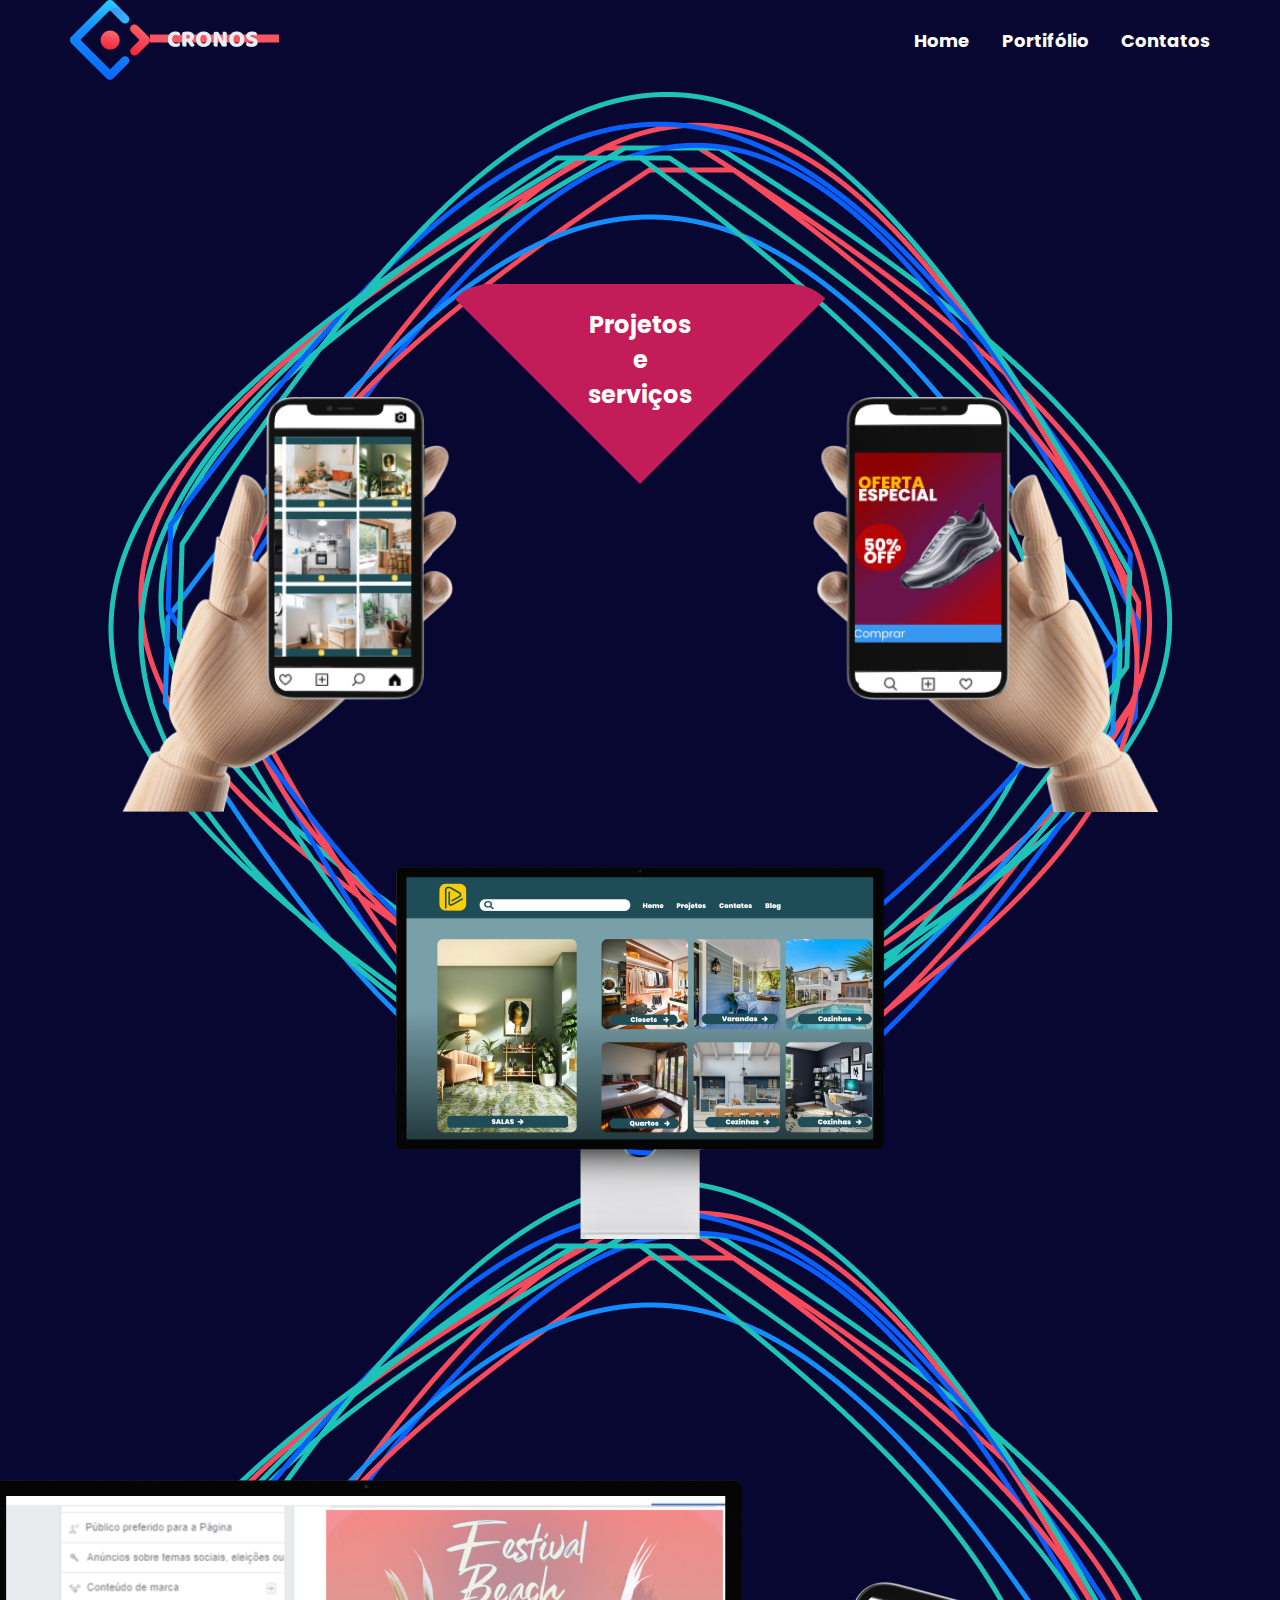
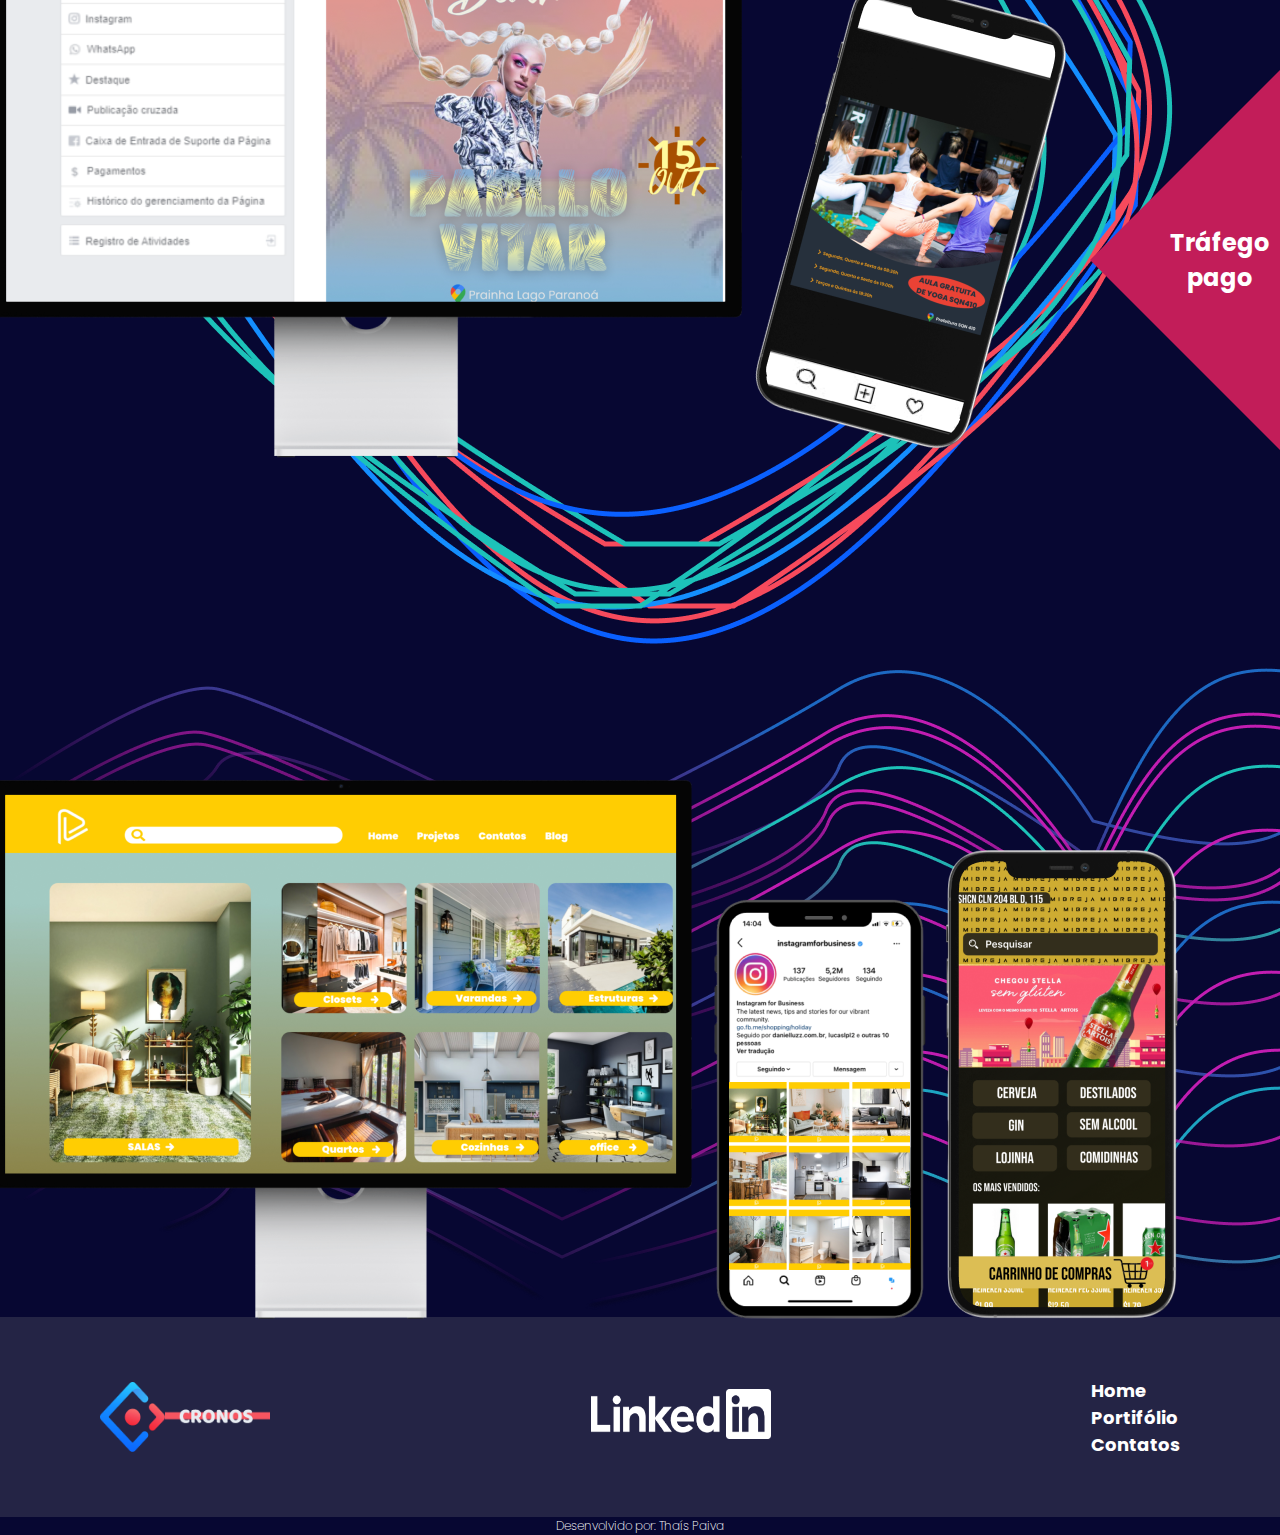
==== index02.html @ 06ae5a5e "novas pastas" ====
<!DOCTYPE html>
<html lang="pt-br">
<head>
    <link rel="preconnect" href="https://fonts.googleapis.com">
<link rel="preconnect" href="https://fonts.gstatic.com" crossorigin>
<link href="https://fonts.googleapis.com/css2?family=Poppins:wght@700&display=swap" rel="stylesheet">

<link
rel="stylesheet"
href="https://cdnjs.cloudflare.com/ajax/libs/animate.css/4.1.1/animate.min.css"
/>
    
    <meta charset="UTF-8">
    <meta http-equiv="X-UA-Compatible" content="IE=edge">
    <meta name="viewport" content="width=device-width, initial-scale=1.0">
    <title>Portifólio</title>
    <link rel="stylesheet" href="css/style02.css">

</head>
<body>

    <ul class="menu">
        <img class="logo" src="assets/logo.png" alt="">
        <nav>
        <li><a href="index.html">Home</a></li>
        <li><a href="index02.html">Portifólio</a></li>
        <li><a href="index03.html">Contatos</a></li>
        </nav>
 </ul>
    
    <section>

            <div class="posicao_triangulo animate__animated animate__backInDown">
            <div id="triangulo_para_baixo" ><h2>Projetos <br>
                e
                serviços</h2></div>
            </div>
            <div class="anuncios_celulares">
                <img class="cel" src="assets/insta.png" alt="">
                <img class="cel" src="assets/tenis.png" alt="">
            </div>

            <div class="site_azul">
                <img class="azul" src="assets/siteazul.png" alt="">
            </div>

            <div class="trafego_pago">
                <img class="azul" src="assets/pablo.png" alt="">
                <img class="tel" src="assets/yoga.png" alt="">
                <div id="triangulo_para_esquerda"> <h1>Tráfego
                    pago</h1> </div>
            </div>

            <div class="ultima">
                <img class="azul" src="assets/amarelo.png" alt="">
                <img class="tel" src="assets/instaamarelo.png" alt="">
                <img class="tel2" src="assets/mi.png" alt="">
            </div>

            <img class="circ" src="assets/circulo.png" alt="">
            <img class="circ2" src="assets/circulo.png" alt="">
            <img class="circ" src="assets/line.png" alt="">
    </section>   

    <footer>
        <div class="div_rodape">
        <img class="logo_rodape" src="assets/logo.png" alt="">
    
        <a href="https://www.linkedin.com/in/tha%C3%ADs-paiva-34653b239/"><img class="linkedin_2" src="assets/linkdin.png" alt=""></a>
    
        <ul class="menu_rodape" >
            <li><a class="a_rodape" href="index.html">Home</a></li>
            <li><a class="a_rodape" href="index02.html">Portifólio</a></li>
            <li><a class="a_rodape" href="index03.html">Contatos</a></li>
        </ul></div>
        
     <p class="h1_footer">Desenvolvido por: Thaís Paiva</p>
    </footer>
</body>


</html>
---- css/style02.css ----
*{
    padding: 0%;
    margin:0%;
    box-sizing: border-box;
    }
    
body{
     background-color: #070732;
}

section{
    max-width: 1280px;
    width: 100%;
    margin: auto;
    position: relative;
    display: flex;
    flex-direction: column;
    align-items: center;
}

.menu{
    max-width: 1300px;
    padding: 0 70px;
    display: flex;
    justify-content: space-between;
    margin: auto;
    list-style: none;
    font-family: "Poppins";
}

nav{
    display: flex;
    align-items: center;
    gap: 32px;
}


a{
    color: white;
    text-decoration: none;
    font-family: "Poppins";
    font-size: 18px;
    font-weight: 700;
    list-style: none;   
}

li{
    font-family: Poppins;
    list-style: none;
    font-size: 18px;
    color: #ffff;
}

#triangulo_para_baixo{
    width: 0; 
    height: 0; 
    border-left: 200px solid transparent;
    border-right: 200px solid transparent;
    border-top: 200px solid #C21D59;
    border-radius: 50px;
    display: flex;
    justify-content: center;
    align-items: center;
}

h2{
    margin-bottom: 250px;
    text-align: center;
    color: #ffff;
    font-size: 24px;
    font-family: "Poppins";
}

#triangulo_para_esquerda{
    width: 0;
    height: 0;
    border-top: 200px solid transparent;
    border-bottom: 200px solid transparent;
    border-right: 200px solid #C21D59;
    position: absolute;
    right: 0%;
    top: 180px;
    display: flex;
    align-items:center ;
}

h1{
    margin-left: 80px;
    text-align: center;
    color: #ffff;
    font-size: 24px;
    font-family: "Poppins";
}


.posicao_triangulo{
    position: absolute;
    top: 204px;
    transform: (-50% , -50%);
    
}

.anuncios_celulares{
    width: 1037px;
    height: 415px;
    position: absolute;
    top: 317px;
    display: flex;
    justify-content: space-between;
    transition: all 600ms;
}

.site_azul{
    position: absolute;
    top: 787px;
    width: 489px;
    height: 374px;
}

.trafego_pago{
    width: 1300px;
    position: absolute;
    top: 1400px;
}

.ultima{
    width: 1300px;
    position: absolute;
    top: 2300px;
}

.circulo{
    margin-top: 72px;
}

footer{
    background-color:#242445;
    ;
    width: 100%;
    height: 200px;
}

.div_rodape{
    max-width: 1300px;
    width: 100%;
    height: 200px;
    padding: 100px;
    margin: auto;
    display: flex;
    justify-content: space-between;
    align-items: center;
    margin: auto;
    list-style: none;
}

.logo_rodape{
    width: 170px;
    height: 70px;
}

.h1_footer {
    font-family: "Poppins";
    font-weight: 200;
    font-size: 12px;
    color: #ffff;
    display: flex;
    justify-content: center;
}

.menu_rodape{
    list-style: none;
}

.linkedin_2{
    width: 180px;
    height: 50px;
}

.anuncios_celulares:hover{
   width: 700px;
   height: 600px;
   left: 150px;
   transition: all 600ms;
}

@media(max-width:440px){
    section{
        max-width: 440px;
        width: 100%;
        margin: auto;
        position: relative;
        display: flex;
        flex-direction: column;
        align-items: center;
    }

    .logo{
        width: 130px;
        height: 40px;
    }
    
    .menu{
        max-width: 440px;
        padding: 0 16px;
        display: flex;
        justify-content: space-between;
        margin: auto;
        list-style: none;
        font-family: "Poppins";
    }
    
    nav{
        display: flex;
        align-items: center;
        gap: 32px;
    }
    
    
    a{
        color: white;
        text-decoration: none;
        font-family: "Poppins";
        font-size: 12px;
        font-weight: 700;
        list-style: none;   
    }
    
    li{
        font-family: Poppins;
        list-style: none;
        font-size: 12px;
        color: #ffff;
    }
    
    #triangulo_para_baixo{
        width: 0; 
        height: 0; 
        border-left: 80px solid transparent;
        border-right: 80px solid transparent;
        border-top: 80px solid #C21D59;
        border-radius: 30px;
        display: flex;
        justify-content: center;
        align-items: center;
    }
    
    h2{
        margin-bottom: 100px;
        text-align: center;
        color: #ffff;
        font-size: 12px;
        font-family: "Poppins";
    }
    
    #triangulo_para_esquerda{
        width: 0;
        height: 0;
        border-top: 80px solid transparent;
        border-bottom: 80px solid transparent;
        border-right: 80px solid #C21D59;
        position: absolute;
        right: 0%;
        top: 80px;
        display: flex;
        align-items:center ;
    }
    
    h1{
        margin-left: 30px;
        text-align: center;
        color: #ffff;
        font-size: 12px;
        font-family: "Poppins";
    }
    
    .posicao_triangulo{
        position: absolute;
        top: 70px;
        transform: (-50% , -50%);
        
    }
    
    .anuncios_celulares{
        width: 440px;
        height: 192px;
        position: absolute;
        top: 100px;
        display: flex;
        justify-content: space-around;
    }

   .cel {
        width: 142px;
        height: 192px;
    }
    
    .site_azul{
        position: absolute;
        display: flex;
        align-content: center;
        top: 300px;
        width: 339px;
        height: 258px;
    }
    
    .azul{
        width: 243px;
        height: 186px;
    }

    .trafego_pago{
        width: 440px;
        position: absolute;
        top: 600px;
        display: flex;
    }
    
    .ultima{
        width: 440px;
        position: absolute;
        top: 1000px;
    }
    
    .circulo{
        margin-top: 72px;
    }

    .circ{
        width: 381px;
        height: 350px;
    }

    .circ2{
        width: 381px;
        height: 350px;
        margin-top: 200px;
    }

    .tel{
        width: 82px;
        height: 142px;
    }
    .tel2{
        width: 82px;
        height: 160px;
    }
    
    .anuncios_celulares:hover{
       width: 700px;
       height: 600px;
       left: 150px;
    }

    footer{
        background-color:#242445;
        width: 390px;
        width: 100%;
        height: 80px;
    }
    
    .div_rodape{
        max-width: 390px;
        width: 100%;
        height: 80px;
        padding: 20px;
        margin: auto;
        display: flex;
        justify-content: space-between;
        align-items: center;
        margin: auto;
        list-style: none;
    }
    
    .logo_rodape{
        width: 93px;
        height: 40px;
    }
    
    .h1_footer {
        font-family: "Poppins";
        font-weight: 200;
        font-size: 12px;
        color: #ffff;
        display: flex;
        
    }
    
    .menu_rodape{
        list-style: none;
    }
    
    .linkedin_2{
        width: 50px;
        height: 10px;
    }
}
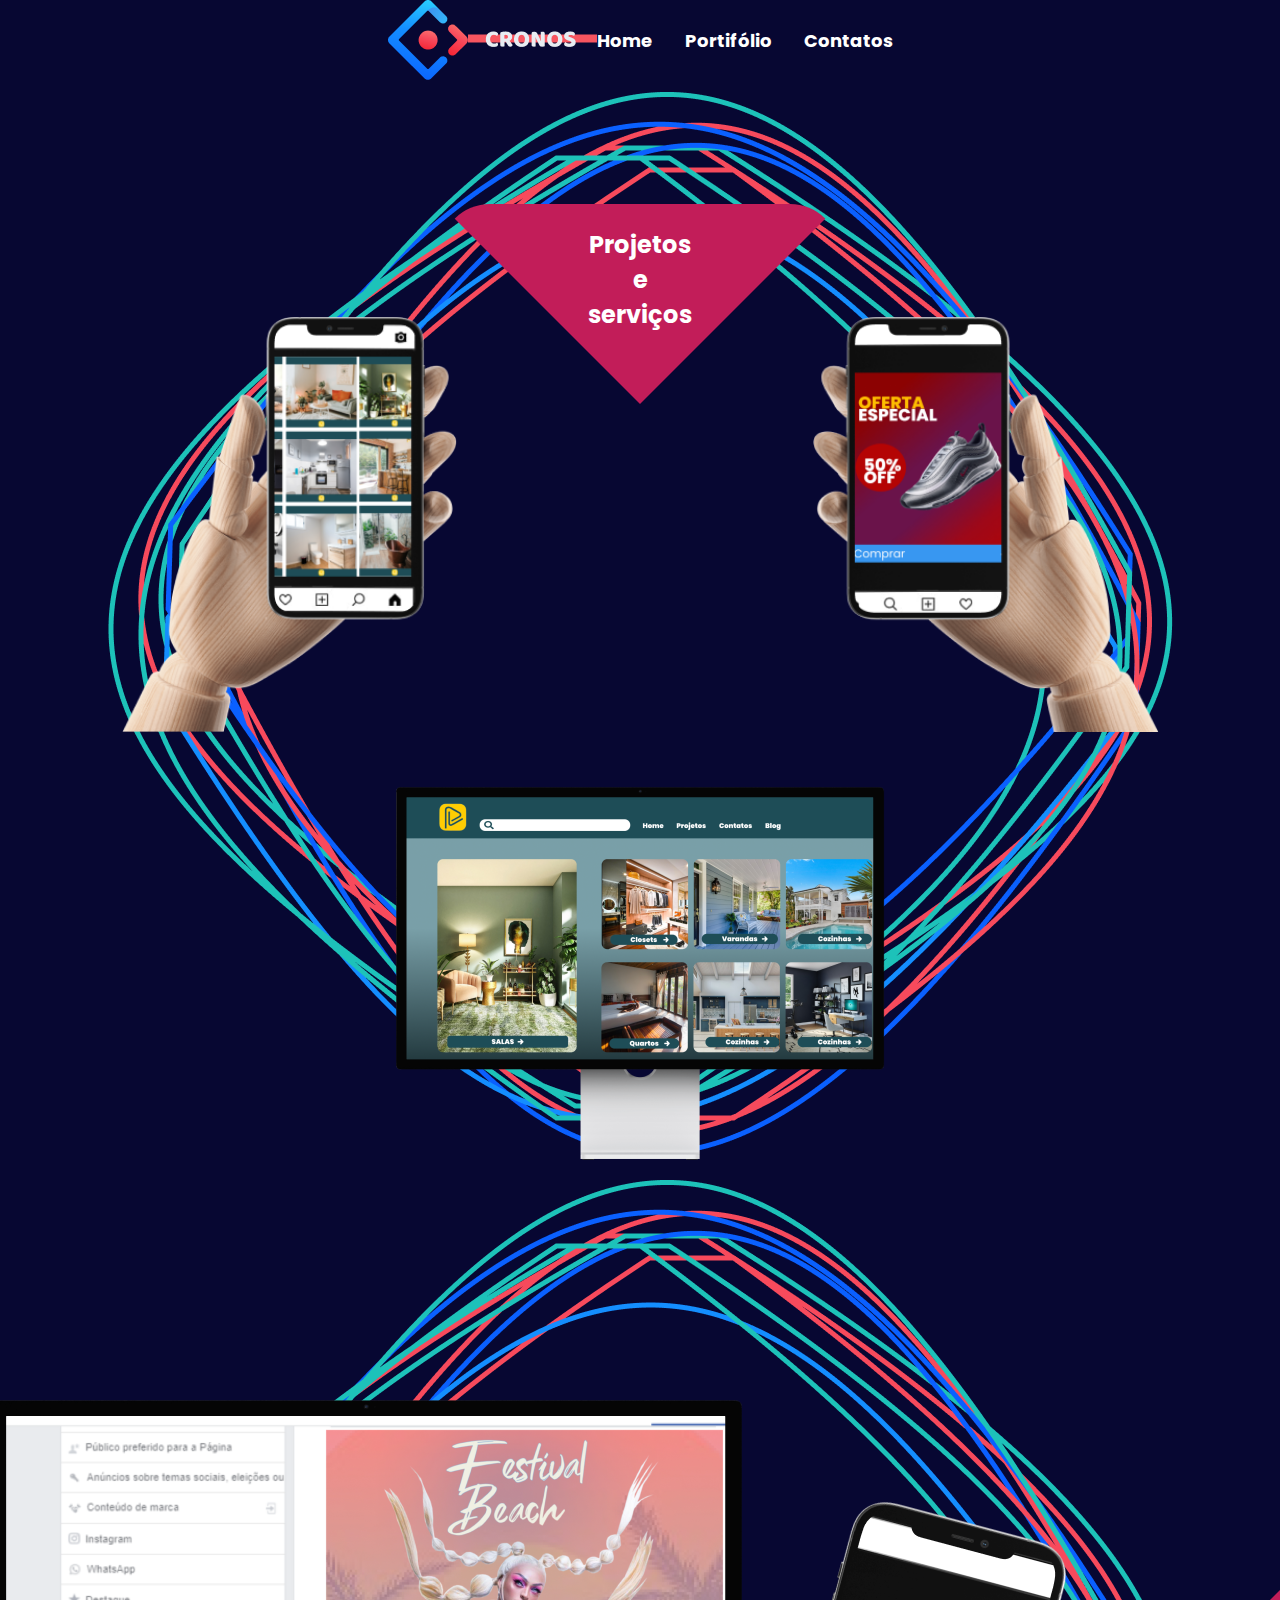
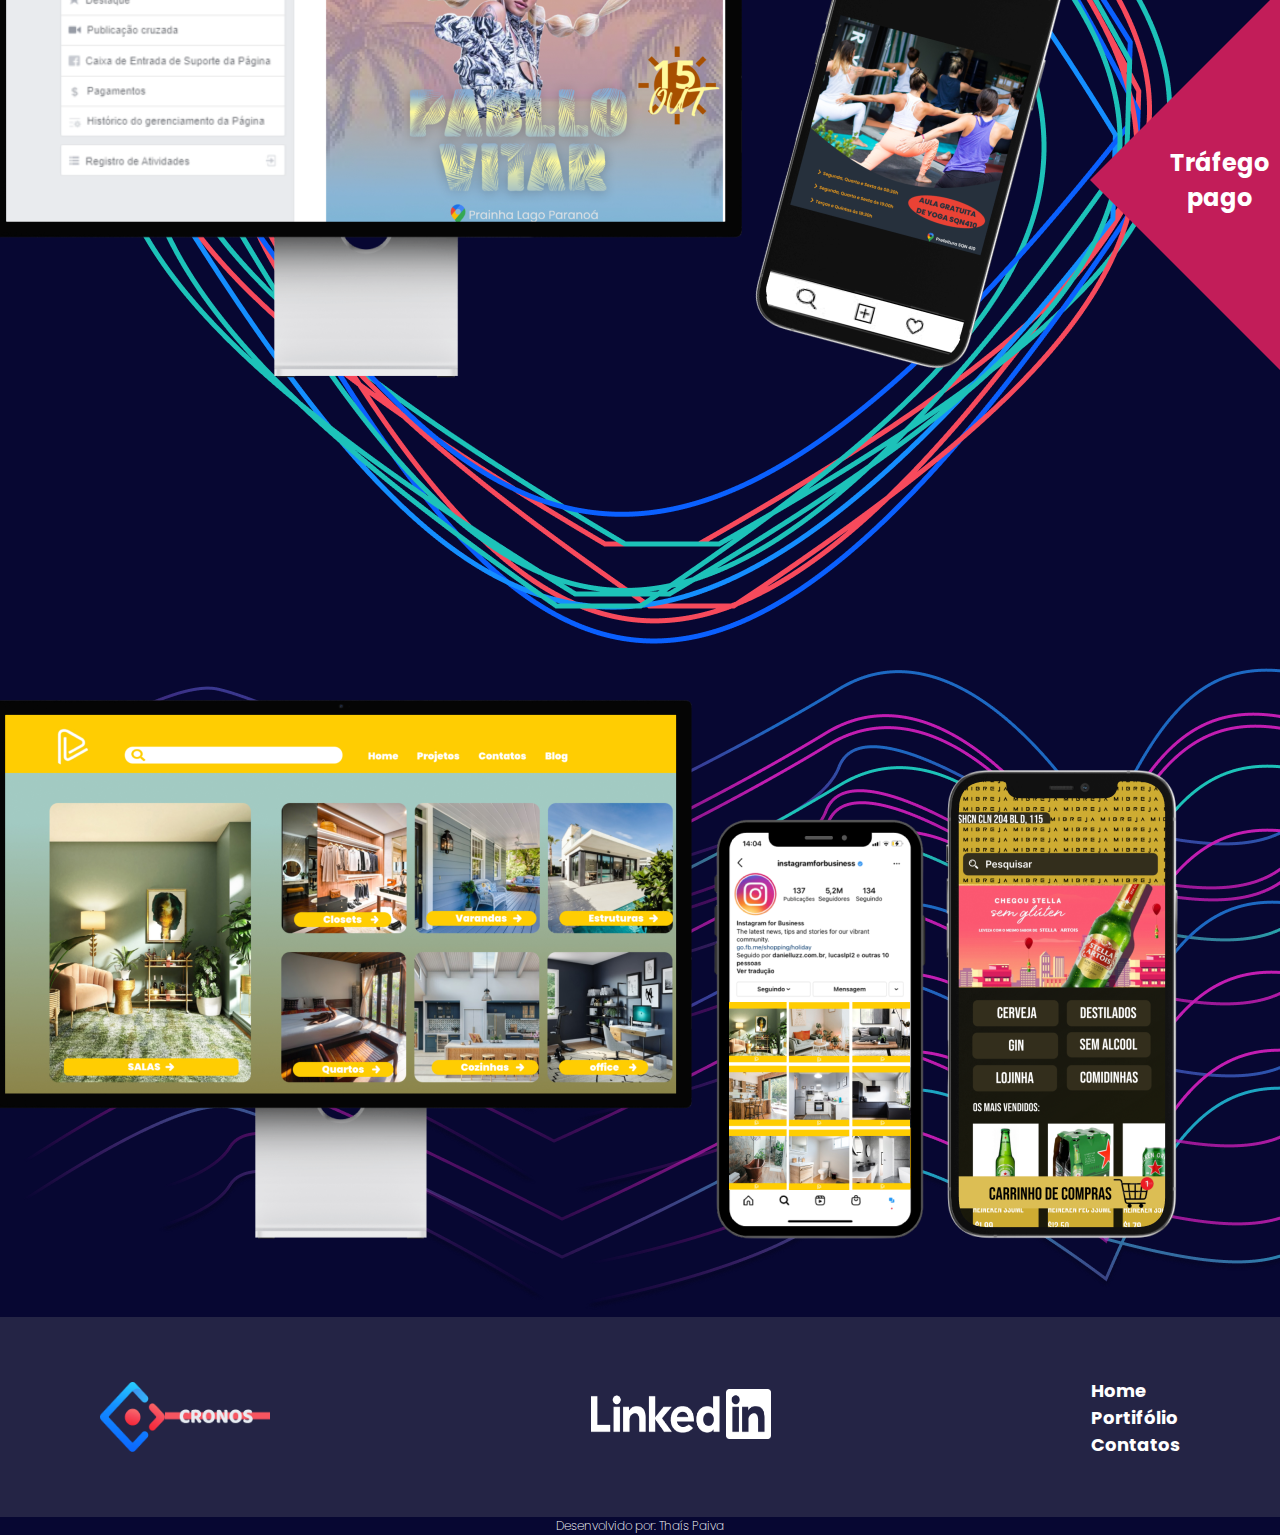
==== commit 096ec074: "Add files via upload" ====
--- a/index02.html
+++ b/index02.html
@@ -1,82 +1,86 @@
-<!DOCTYPE html>
-<html lang="pt-br">
-<head>
-    <link rel="preconnect" href="https://fonts.googleapis.com">
-<link rel="preconnect" href="https://fonts.gstatic.com" crossorigin>
-<link href="https://fonts.googleapis.com/css2?family=Poppins:wght@700&display=swap" rel="stylesheet">
-
-<link
-rel="stylesheet"
-href="https://cdnjs.cloudflare.com/ajax/libs/animate.css/4.1.1/animate.min.css"
-/>
-    
-    <meta charset="UTF-8">
-    <meta http-equiv="X-UA-Compatible" content="IE=edge">
-    <meta name="viewport" content="width=device-width, initial-scale=1.0">
-    <title>Portifólio</title>
-    <link rel="stylesheet" href="css/style02.css">
-
-</head>
-<body>
-
-    <ul class="menu">
-        <img class="logo" src="assets/logo.png" alt="">
-        <nav>
-        <li><a href="index.html">Home</a></li>
-        <li><a href="index02.html">Portifólio</a></li>
-        <li><a href="index03.html">Contatos</a></li>
-        </nav>
- </ul>
-    
-    <section>
-
-            <div class="posicao_triangulo animate__animated animate__backInDown">
-            <div id="triangulo_para_baixo" ><h2>Projetos <br>
-                e
-                serviços</h2></div>
-            </div>
-            <div class="anuncios_celulares">
-                <img class="cel" src="assets/insta.png" alt="">
-                <img class="cel" src="assets/tenis.png" alt="">
-            </div>
-
-            <div class="site_azul">
-                <img class="azul" src="assets/siteazul.png" alt="">
-            </div>
-
-            <div class="trafego_pago">
-                <img class="azul" src="assets/pablo.png" alt="">
-                <img class="tel" src="assets/yoga.png" alt="">
-                <div id="triangulo_para_esquerda"> <h1>Tráfego
-                    pago</h1> </div>
-            </div>
-
-            <div class="ultima">
-                <img class="azul" src="assets/amarelo.png" alt="">
-                <img class="tel" src="assets/instaamarelo.png" alt="">
-                <img class="tel2" src="assets/mi.png" alt="">
-            </div>
-
-            <img class="circ" src="assets/circulo.png" alt="">
-            <img class="circ2" src="assets/circulo.png" alt="">
-            <img class="circ" src="assets/line.png" alt="">
-    </section>   
-
-    <footer>
-        <div class="div_rodape">
-        <img class="logo_rodape" src="assets/logo.png" alt="">
-    
-        <a href="https://www.linkedin.com/in/tha%C3%ADs-paiva-34653b239/"><img class="linkedin_2" src="assets/linkdin.png" alt=""></a>
-    
-        <ul class="menu_rodape" >
-            <li><a class="a_rodape" href="index.html">Home</a></li>
-            <li><a class="a_rodape" href="index02.html">Portifólio</a></li>
-            <li><a class="a_rodape" href="index03.html">Contatos</a></li>
-        </ul></div>
-        
-     <p class="h1_footer">Desenvolvido por: Thaís Paiva</p>
-    </footer>
-</body>
-
-
+<!DOCTYPE html>
+<html lang="pt-br">
+<head>
+    <link rel="preconnect" href="https://fonts.googleapis.com">
+<link rel="preconnect" href="https://fonts.gstatic.com" crossorigin>
+<link href="https://fonts.googleapis.com/css2?family=Poppins:wght@700&display=swap" rel="stylesheet">
+
+<link rel="preconnect" href="https://fonts.googleapis.com">
+<link rel="preconnect" href="https://fonts.gstatic.com" crossorigin>
+<link href="https://fonts.googleapis.com/css2?family=Poppins:wght@200&display=swap" rel="stylesheet">
+
+<link
+rel="stylesheet"
+href="https://cdnjs.cloudflare.com/ajax/libs/animate.css/4.1.1/animate.min.css"
+/>
+    
+    <meta charset="UTF-8">
+    <meta http-equiv="X-UA-Compatible" content="IE=edge">
+    <meta name="viewport" content="width=device-width, initial-scale=1.0">
+    <title>Portifólio</title>
+    <link rel="stylesheet" href="css/style02.css">
+
+</head>
+<body>
+    
+    <section>
+
+        <ul class="menu">
+            <img class="logo" src="assets/logo.png" alt="">
+            <nav>
+            <li><a href="index.html">Home</a></li>
+            <li><a href="index02.html">Portifólio</a></li>
+            <li><a href="index03.html">Contatos</a></li>
+            </nav>
+     </ul>
+
+            <div class="posicao_triangulo animate__animated animate__backInDown">
+            <div id="triangulo_para_baixo" ><h2>Projetos <br>
+                e
+                serviços</h2></div>
+            </div>
+            <div class="anuncios_celulares">
+                <img class="cel" src="assets/insta.png" alt="">
+                <img class="cel" src="assets/tenis.png" alt="">
+            </div>
+
+            <div class="site_azul">
+                <img class="azul" src="assets/siteazul.png" alt="">
+            </div>
+
+            <div class="trafego_pago">
+                <img class="azul" src="assets/pablo.png" alt="">
+                <img class="cel" src="assets/yoga.png" alt="">
+                <div id="triangulo_para_esquerda"> <h1>Tráfego
+                    pago</h1> </div>
+            </div>
+
+            <div class="ultima">
+                <img class="azul" src="assets/amarelo.png" alt="">
+                <img class="tel" src="assets/instaamarelo.png" alt="">
+                <img class="tel2" src="assets/mi.png" alt="">
+            </div>
+
+            <img class="circ" src="assets/circulo.png" alt="">
+            <img class="circ2" src="assets/circulo.png" alt="">
+            <img class="circL" src="assets/line.png" alt="">
+    </section>   
+
+    <footer>
+        <div class="div_rodape">
+        <img class="logo_rodape" src="assets/logo.png" alt="">
+    
+        <a href="https://www.linkedin.com/in/tha%C3%ADs-paiva-34653b239/"><img class="linkedin_2" src="assets/linkdin.png" alt=""></a>
+    
+        <ul class="menu_rodape" >
+            <li><a class="a_rodape" href="index.html">Home</a></li>
+            <li><a class="a_rodape" href="index02.html">Portifólio</a></li>
+            <li><a class="a_rodape" href="index03.html">Contatos</a></li>
+        </ul></div>
+        
+     <p class="h1_footer">Desenvolvido por: Thaís Paiva</p>
+    </footer>
+</body>
+
+
 </html>--- a/css/style02.css
+++ b/css/style02.css
@@ -1,396 +1,403 @@
-*{
-    padding: 0%;
-    margin:0%;
-    box-sizing: border-box;
-    }
-    
-body{
-     background-color: #070732;
-}
-
-section{
-    max-width: 1280px;
-    width: 100%;
-    margin: auto;
-    position: relative;
-    display: flex;
-    flex-direction: column;
-    align-items: center;
-}
-
-.menu{
-    max-width: 1300px;
-    padding: 0 70px;
-    display: flex;
-    justify-content: space-between;
-    margin: auto;
-    list-style: none;
-    font-family: "Poppins";
-}
-
-nav{
-    display: flex;
-    align-items: center;
-    gap: 32px;
-}
-
-
-a{
-    color: white;
-    text-decoration: none;
-    font-family: "Poppins";
-    font-size: 18px;
-    font-weight: 700;
-    list-style: none;   
-}
-
-li{
-    font-family: Poppins;
-    list-style: none;
-    font-size: 18px;
-    color: #ffff;
-}
-
-#triangulo_para_baixo{
-    width: 0; 
-    height: 0; 
-    border-left: 200px solid transparent;
-    border-right: 200px solid transparent;
-    border-top: 200px solid #C21D59;
-    border-radius: 50px;
-    display: flex;
-    justify-content: center;
-    align-items: center;
-}
-
-h2{
-    margin-bottom: 250px;
-    text-align: center;
-    color: #ffff;
-    font-size: 24px;
-    font-family: "Poppins";
-}
-
-#triangulo_para_esquerda{
-    width: 0;
-    height: 0;
-    border-top: 200px solid transparent;
-    border-bottom: 200px solid transparent;
-    border-right: 200px solid #C21D59;
-    position: absolute;
-    right: 0%;
-    top: 180px;
-    display: flex;
-    align-items:center ;
-}
-
-h1{
-    margin-left: 80px;
-    text-align: center;
-    color: #ffff;
-    font-size: 24px;
-    font-family: "Poppins";
-}
-
-
-.posicao_triangulo{
-    position: absolute;
-    top: 204px;
-    transform: (-50% , -50%);
-    
-}
-
-.anuncios_celulares{
-    width: 1037px;
-    height: 415px;
-    position: absolute;
-    top: 317px;
-    display: flex;
-    justify-content: space-between;
-    transition: all 600ms;
-}
-
-.site_azul{
-    position: absolute;
-    top: 787px;
-    width: 489px;
-    height: 374px;
-}
-
-.trafego_pago{
-    width: 1300px;
-    position: absolute;
-    top: 1400px;
-}
-
-.ultima{
-    width: 1300px;
-    position: absolute;
-    top: 2300px;
-}
-
-.circulo{
-    margin-top: 72px;
-}
-
-footer{
-    background-color:#242445;
-    ;
-    width: 100%;
-    height: 200px;
-}
-
-.div_rodape{
-    max-width: 1300px;
-    width: 100%;
-    height: 200px;
-    padding: 100px;
-    margin: auto;
-    display: flex;
-    justify-content: space-between;
-    align-items: center;
-    margin: auto;
-    list-style: none;
-}
-
-.logo_rodape{
-    width: 170px;
-    height: 70px;
-}
-
-.h1_footer {
-    font-family: "Poppins";
-    font-weight: 200;
-    font-size: 12px;
-    color: #ffff;
-    display: flex;
-    justify-content: center;
-}
-
-.menu_rodape{
-    list-style: none;
-}
-
-.linkedin_2{
-    width: 180px;
-    height: 50px;
-}
-
-.anuncios_celulares:hover{
-   width: 700px;
-   height: 600px;
-   left: 150px;
-   transition: all 600ms;
-}
-
-@media(max-width:440px){
-    section{
-        max-width: 440px;
-        width: 100%;
-        margin: auto;
-        position: relative;
-        display: flex;
-        flex-direction: column;
-        align-items: center;
-    }
-
-    .logo{
-        width: 130px;
-        height: 40px;
-    }
-    
-    .menu{
-        max-width: 440px;
-        padding: 0 16px;
-        display: flex;
-        justify-content: space-between;
-        margin: auto;
-        list-style: none;
-        font-family: "Poppins";
-    }
-    
-    nav{
-        display: flex;
-        align-items: center;
-        gap: 32px;
-    }
-    
-    
-    a{
-        color: white;
-        text-decoration: none;
-        font-family: "Poppins";
-        font-size: 12px;
-        font-weight: 700;
-        list-style: none;   
-    }
-    
-    li{
-        font-family: Poppins;
-        list-style: none;
-        font-size: 12px;
-        color: #ffff;
-    }
-    
-    #triangulo_para_baixo{
-        width: 0; 
-        height: 0; 
-        border-left: 80px solid transparent;
-        border-right: 80px solid transparent;
-        border-top: 80px solid #C21D59;
-        border-radius: 30px;
-        display: flex;
-        justify-content: center;
-        align-items: center;
-    }
-    
-    h2{
-        margin-bottom: 100px;
-        text-align: center;
-        color: #ffff;
-        font-size: 12px;
-        font-family: "Poppins";
-    }
-    
-    #triangulo_para_esquerda{
-        width: 0;
-        height: 0;
-        border-top: 80px solid transparent;
-        border-bottom: 80px solid transparent;
-        border-right: 80px solid #C21D59;
-        position: absolute;
-        right: 0%;
-        top: 80px;
-        display: flex;
-        align-items:center ;
-    }
-    
-    h1{
-        margin-left: 30px;
-        text-align: center;
-        color: #ffff;
-        font-size: 12px;
-        font-family: "Poppins";
-    }
-    
-    .posicao_triangulo{
-        position: absolute;
-        top: 70px;
-        transform: (-50% , -50%);
-        
-    }
-    
-    .anuncios_celulares{
-        width: 440px;
-        height: 192px;
-        position: absolute;
-        top: 100px;
-        display: flex;
-        justify-content: space-around;
-    }
-
-   .cel {
-        width: 142px;
-        height: 192px;
-    }
-    
-    .site_azul{
-        position: absolute;
-        display: flex;
-        align-content: center;
-        top: 300px;
-        width: 339px;
-        height: 258px;
-    }
-    
-    .azul{
-        width: 243px;
-        height: 186px;
-    }
-
-    .trafego_pago{
-        width: 440px;
-        position: absolute;
-        top: 600px;
-        display: flex;
-    }
-    
-    .ultima{
-        width: 440px;
-        position: absolute;
-        top: 1000px;
-    }
-    
-    .circulo{
-        margin-top: 72px;
-    }
-
-    .circ{
-        width: 381px;
-        height: 350px;
-    }
-
-    .circ2{
-        width: 381px;
-        height: 350px;
-        margin-top: 200px;
-    }
-
-    .tel{
-        width: 82px;
-        height: 142px;
-    }
-    .tel2{
-        width: 82px;
-        height: 160px;
-    }
-    
-    .anuncios_celulares:hover{
-       width: 700px;
-       height: 600px;
-       left: 150px;
-    }
-
-    footer{
-        background-color:#242445;
-        width: 390px;
-        width: 100%;
-        height: 80px;
-    }
-    
-    .div_rodape{
-        max-width: 390px;
-        width: 100%;
-        height: 80px;
-        padding: 20px;
-        margin: auto;
-        display: flex;
-        justify-content: space-between;
-        align-items: center;
-        margin: auto;
-        list-style: none;
-    }
-    
-    .logo_rodape{
-        width: 93px;
-        height: 40px;
-    }
-    
-    .h1_footer {
-        font-family: "Poppins";
-        font-weight: 200;
-        font-size: 12px;
-        color: #ffff;
-        display: flex;
-        
-    }
-    
-    .menu_rodape{
-        list-style: none;
-    }
-    
-    .linkedin_2{
-        width: 50px;
-        height: 10px;
-    }
+*{
+    padding: 0%;
+    margin:0%;
+    box-sizing: border-box;
+    }
+    
+body{
+     background-color: #070732;
+}
+
+section{
+    max-width: 1280px;
+    width: 100%;
+    margin: auto;
+    position: relative;
+    display: flex;
+    flex-direction: column;
+    align-items: center;
+}
+
+.menu{
+    max-width: 1300px;
+    padding: 0 70px;
+    display: flex;
+    justify-content: space-between;
+    margin: auto;
+    list-style: none;
+    font-family: "Poppins";
+}
+
+nav{
+    display: flex;
+    align-items: center;
+    gap: 32px;
+}
+
+
+a{
+    color: white;
+    text-decoration: none;
+    font-family: "Poppins";
+    font-size: 18px;
+    font-weight: 700;
+    list-style: none;   
+}
+
+li{
+    font-family: Poppins;
+    list-style: none;
+    font-size: 18px;
+    color: #ffff;
+}
+
+#triangulo_para_baixo{
+    width: 0; 
+    height: 0; 
+    border-left: 200px solid transparent;
+    border-right: 200px solid transparent;
+    border-top: 200px solid #C21D59;
+    border-radius: 50px;
+    display: flex;
+    justify-content: center;
+    align-items: center;
+}
+
+h2{
+    margin-bottom: 250px;
+    text-align: center;
+    color: #ffff;
+    font-size: 24px;
+    font-family: "Poppins";
+}
+
+#triangulo_para_esquerda{
+    width: 0;
+    height: 0;
+    border-top: 200px solid transparent;
+    border-bottom: 200px solid transparent;
+    border-right: 200px solid #C21D59;
+    position: absolute;
+    right: 0%;
+    top: 180px;
+    display: flex;
+    align-items:center ;
+}
+
+h1{
+    margin-left: 80px;
+    text-align: center;
+    color: #ffff;
+    font-size: 24px;
+    font-family: "Poppins";
+}
+
+
+.posicao_triangulo{
+    position: absolute;
+    top: 204px;
+    transform: (-50% , -50%);
+    
+}
+
+.anuncios_celulares{
+    width: 1037px;
+    height: 415px;
+    position: absolute;
+    top: 317px;
+    display: flex;
+    justify-content: space-between;
+    transition: all 600ms;
+}
+
+.site_azul{
+    position: absolute;
+    top: 787px;
+    width: 489px;
+    height: 374px;
+}
+
+.trafego_pago{
+    width: 1300px;
+    position: absolute;
+    top: 1400px;
+}
+
+.ultima{
+    width: 1300px;
+    position: absolute;
+    top: 2300px;
+}
+
+.circulo{
+    margin-top: 72px;
+}
+
+footer{
+    background-color:#242445;
+    ;
+    width: 100%;
+    height: 200px;
+}
+
+.div_rodape{
+    max-width: 1300px;
+    width: 100%;
+    height: 200px;
+    padding: 100px;
+    margin: auto;
+    display: flex;
+    justify-content: space-between;
+    align-items: center;
+    margin: auto;
+    list-style: none;
+}
+
+.logo_rodape{
+    width: 170px;
+    height: 70px;
+}
+
+.h1_footer {
+    font-family: "Poppins";
+    font-weight: 200;
+    font-size: 12px;
+    color: #ffff;
+    display: flex;
+    justify-content: center;
+}
+
+.menu_rodape{
+    list-style: none;
+}
+
+.linkedin_2{
+    width: 180px;
+    height: 50px;
+}
+
+.anuncios_celulares:hover{
+   width: 700px;
+   height: 600px;
+   left: 150px;
+   transition: all 600ms;
+}
+
+@media(max-width:440px){
+    section{
+        width: 430px;
+        width: 100%;
+        margin: auto;
+        position: relative;
+        display: flex;
+        flex-direction: column;
+        align-items: center;
+    }
+
+    .logo{
+        width: 93px;
+        height: 40px;
+    }
+    
+    .menu{
+        display: flex;
+         justify-content: space-between;
+        margin: auto;
+        list-style: none;
+    }
+    
+    nav{
+        display: flex;
+        align-items: center;
+        gap: 16px;
+    }
+    
+    
+    a{
+        color: white;
+        text-decoration: none;
+        font-family: "Poppins";
+        font-size: 12px;
+        font-weight: 700;
+        list-style: none;   
+    }
+    
+    li{
+        font-family: Poppins;
+        list-style: none;
+        font-size: 12px;
+        color: #ffff;
+    }
+    
+    #triangulo_para_baixo{
+        width: 0; 
+        height: 0; 
+        border-left: 80px solid transparent;
+        border-right: 80px solid transparent;
+        border-top: 80px solid #C21D59;
+        border-radius: 30px;
+        display: flex;
+        justify-content: center;
+        align-items: center;
+    }
+    
+    h2{
+        margin-bottom: 100px;
+        text-align: center;
+        color: #ffff;
+        font-size: 12px;
+        font-family: "Poppins";
+    }
+    
+    #triangulo_para_esquerda{
+        width: 0;
+        height: 0;
+        border-top: 80px solid transparent;
+        border-bottom: 80px solid transparent;
+        border-right: 80px solid #C21D59;
+        position: absolute;
+        right: -40px;
+        top: 30px;
+        display: flex;
+        align-items:center ;
+    }
+    
+    h1{
+        margin-left: 30px;
+        text-align: center;
+        color: #ffff;
+        font-size: 12px;
+        font-family: "Poppins";
+    }
+    
+    .posicao_triangulo{
+        position: absolute;
+        top: 70px;
+        transform: (-50% , -50%);
+        
+    }
+    
+    .anuncios_celulares{
+        width: 440px;
+        height: 192px;
+        position: absolute;
+        top: 100px;
+        display: flex;
+        justify-content: space-around;
+    }
+
+   .cel {
+        width: 142px;
+        height: 192px;
+    }
+    
+    .site_azul{
+        position: absolute;
+        display: flex;
+        justify-content: center;
+        top: 300px;
+        width: 430px;
+        height: 186px;
+    }
+    
+    .azul{
+        width: 243px;
+        height: 186px;
+    }
+
+    .trafego_pago{
+        width: 430px;
+        position: absolute;
+        top: 570px;
+        display: flex;
+        right: 0%;
+        display: flex;
+        justify-content: center;
+        padding-left: 60px;
+    }
+    
+    .ultima{
+        width: 430px;
+        position: absolute;
+        top: 900px;
+        padding-left: 18px;
+        display: flex;
+        align-items: flex-end;
+    }
+    
+    .circulo{
+        margin-top: 72px;
+    }
+
+    .circ{
+        width: 381px;
+        height: 350px;
+    }
+    .circL{
+        width: 440px;
+        height: 250px;
+    }
+
+    .circ2{
+        width: 381px;
+        height: 350px;
+        margin-top: 150px;
+    }
+
+    .tel{
+        width: 82px;
+        height: 142px;
+    }
+    .tel2{
+        width: 82px;
+        height: 160px;
+    }
+    
+    .anuncios_celulares:hover{
+       width: 255px;
+       height: 300px;
+    }
+
+    footer{
+        background-color:#242445;
+        width: 440px;
+        width: 100%;
+        height: 80px;
+    }
+    
+    .div_rodape{
+        width: 440px;
+        width: 100%;
+        height: 80px;
+        padding: 20px;
+        margin: auto;
+        display: flex;
+        justify-content: space-between;
+        align-items: center;
+        margin: auto;
+        list-style: none;
+    }
+    
+    .logo_rodape{
+        width: 93px;
+        height: 40px;
+    }
+    
+    .h1_footer {
+        font-family: "Poppins";
+        font-weight: 200;
+        font-size: 12px;
+        color: #ffff;
+        display: flex;
+        
+    }
+    
+    .menu_rodape{
+        list-style: none;
+    }
+    
+    .linkedin_2{
+        width: 50px;
+        height: 10px;
+    }
 }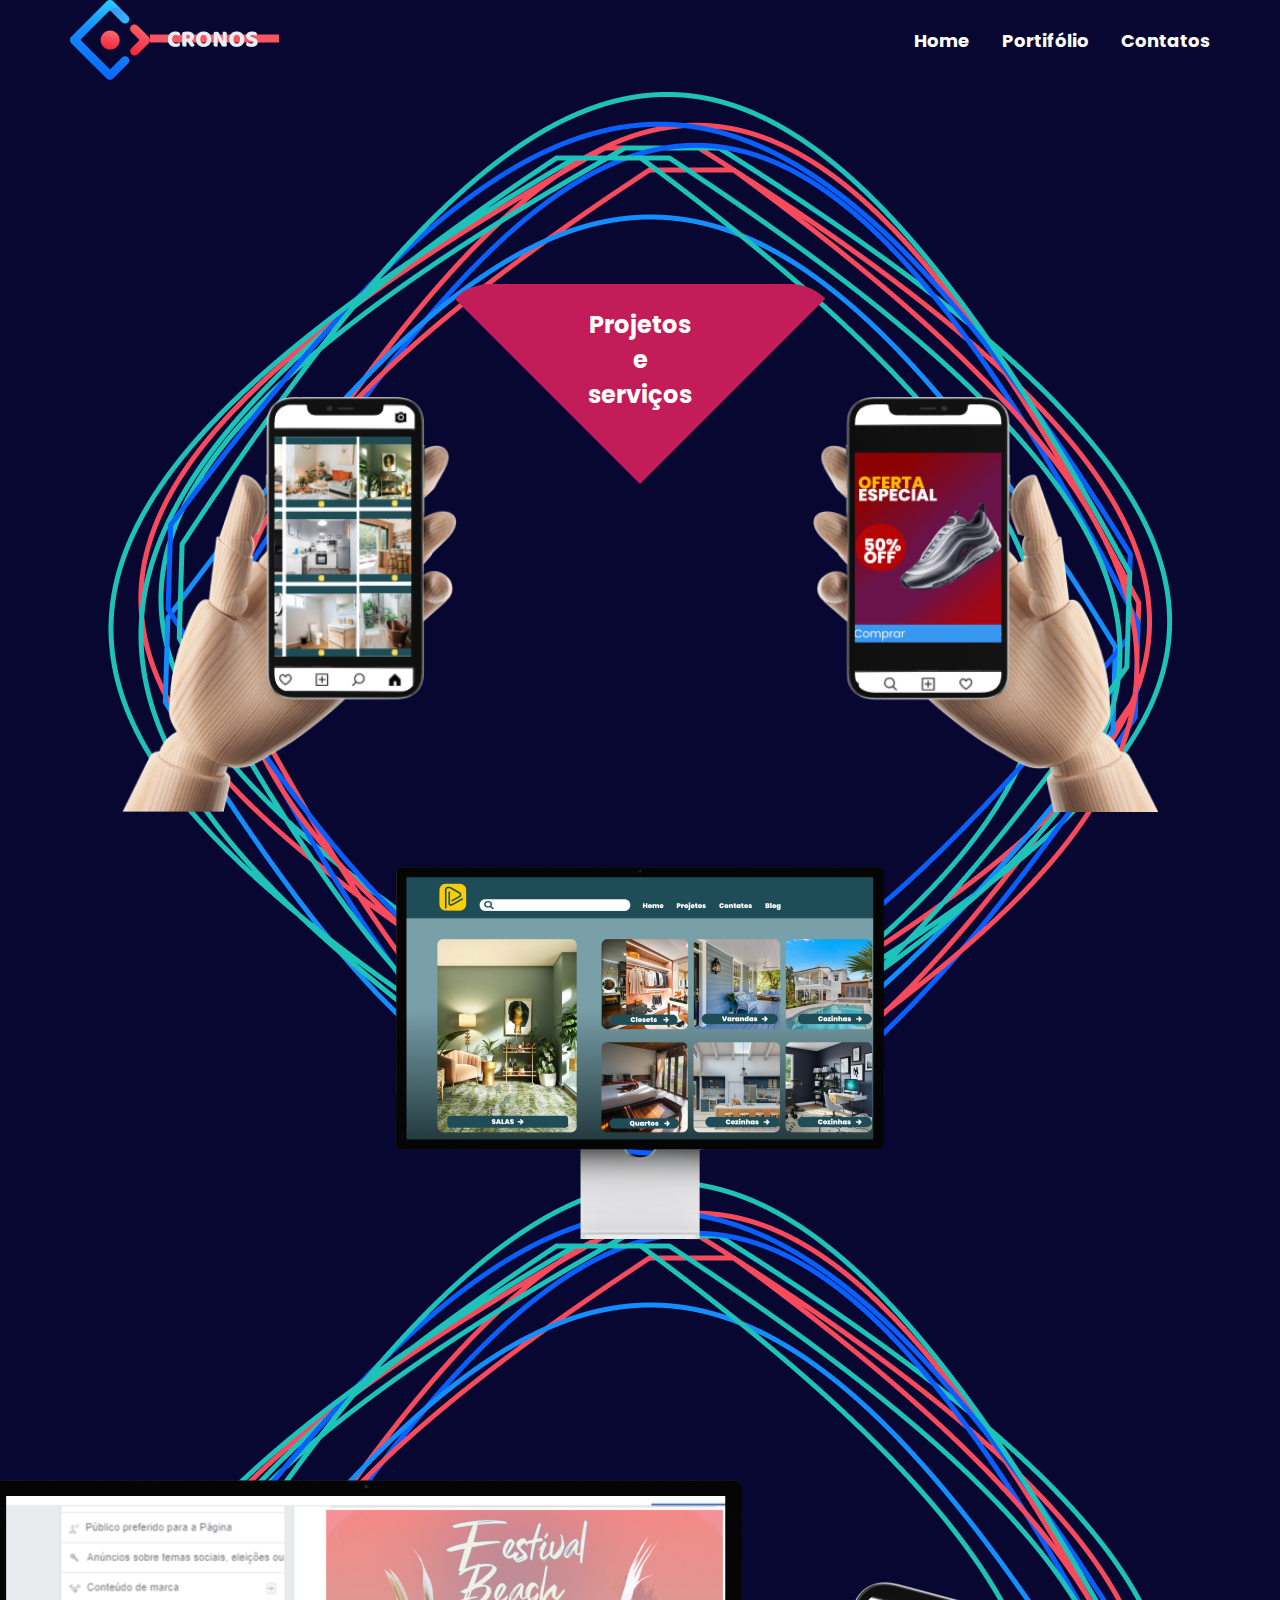
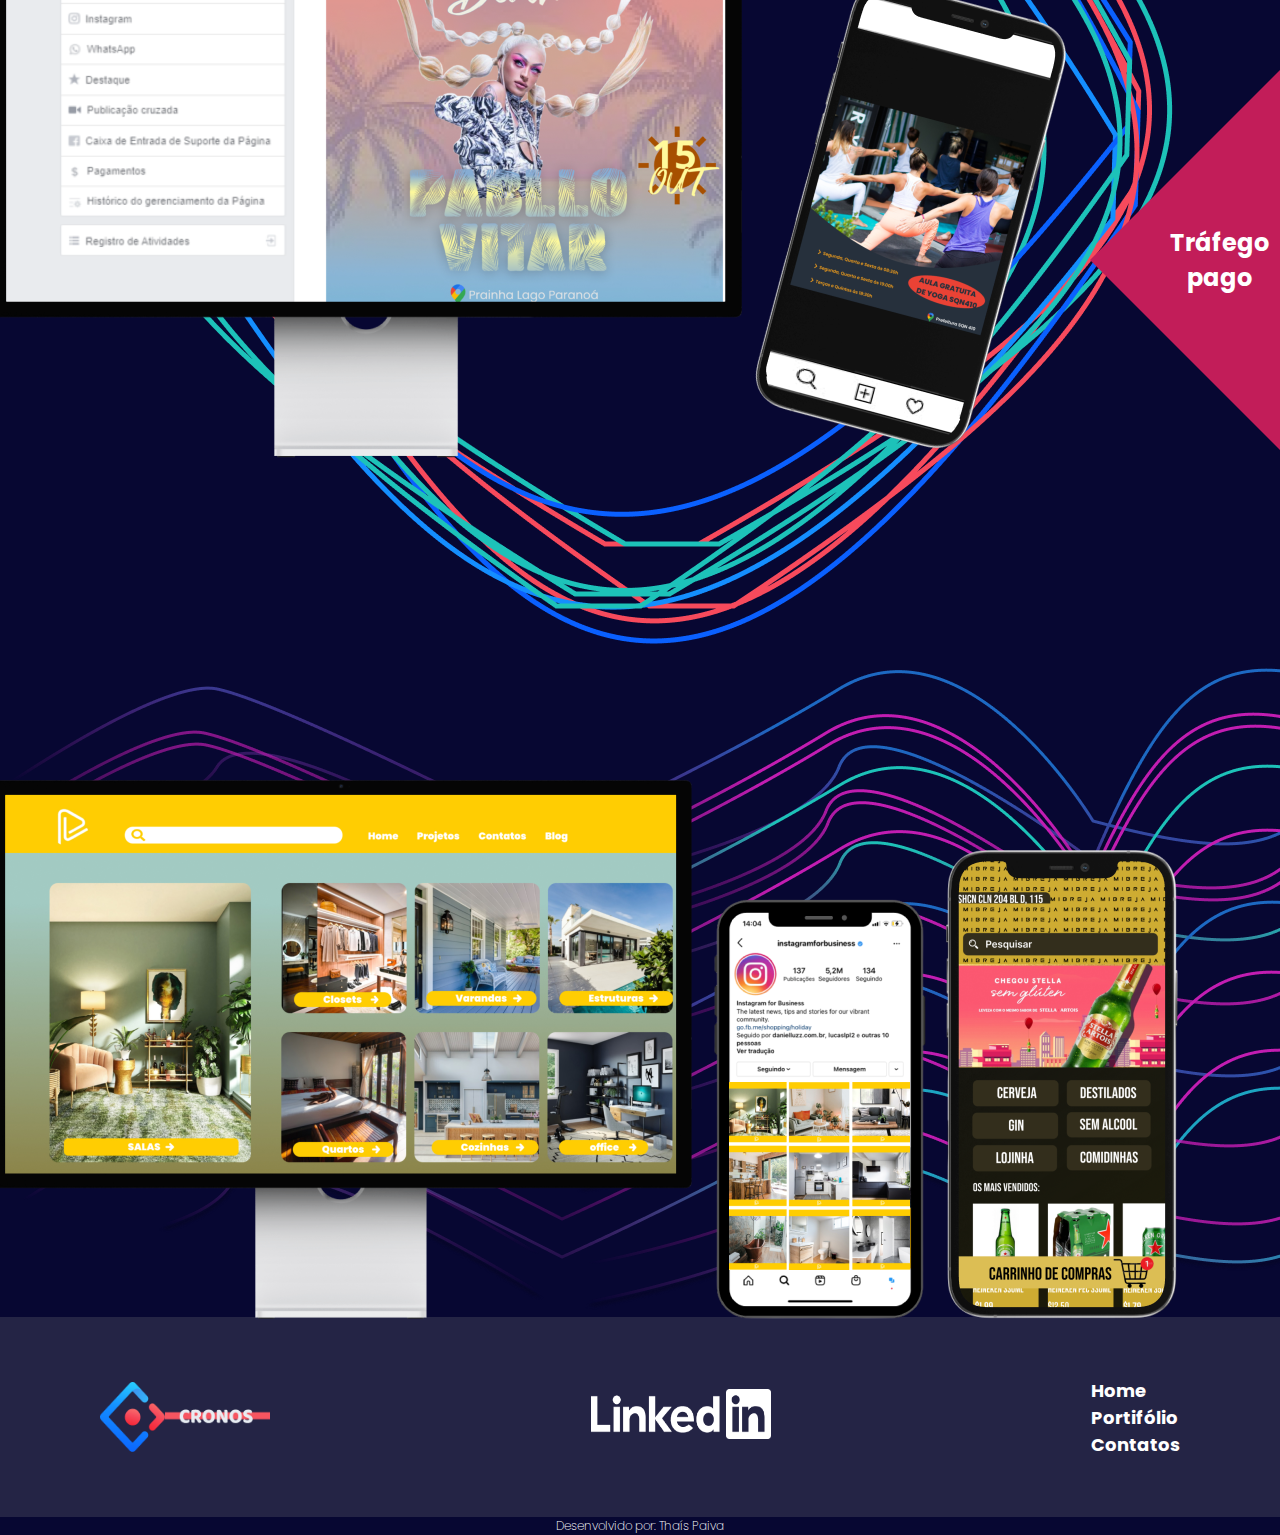
==== commit e841f25b: "Add files via upload" ====
--- a/index02.html
+++ b/index02.html
@@ -22,17 +22,16 @@
 
 </head>
 <body>
-    
+    <ul class="menu">
+        <img class="logo" src="assets/logo.png" alt="">
+        <nav>
+        <li><a href="index.html">Home</a></li>
+        <li><a href="index02.html">Portifólio</a></li>
+        <li><a href="index03.html">Contatos</a></li>
+        </nav>
+ </ul>
     <section>
 
-        <ul class="menu">
-            <img class="logo" src="assets/logo.png" alt="">
-            <nav>
-            <li><a href="index.html">Home</a></li>
-            <li><a href="index02.html">Portifólio</a></li>
-            <li><a href="index03.html">Contatos</a></li>
-            </nav>
-     </ul>
 
             <div class="posicao_triangulo animate__animated animate__backInDown">
             <div id="triangulo_para_baixo" ><h2>Projetos <br>
--- a/css/style02.css
+++ b/css/style02.css
@@ -45,7 +45,7 @@
 }
 
 li{
-    font-family: Poppins;
+    font-family: "Poppins";
     list-style: none;
     font-size: 18px;
     color: #ffff;
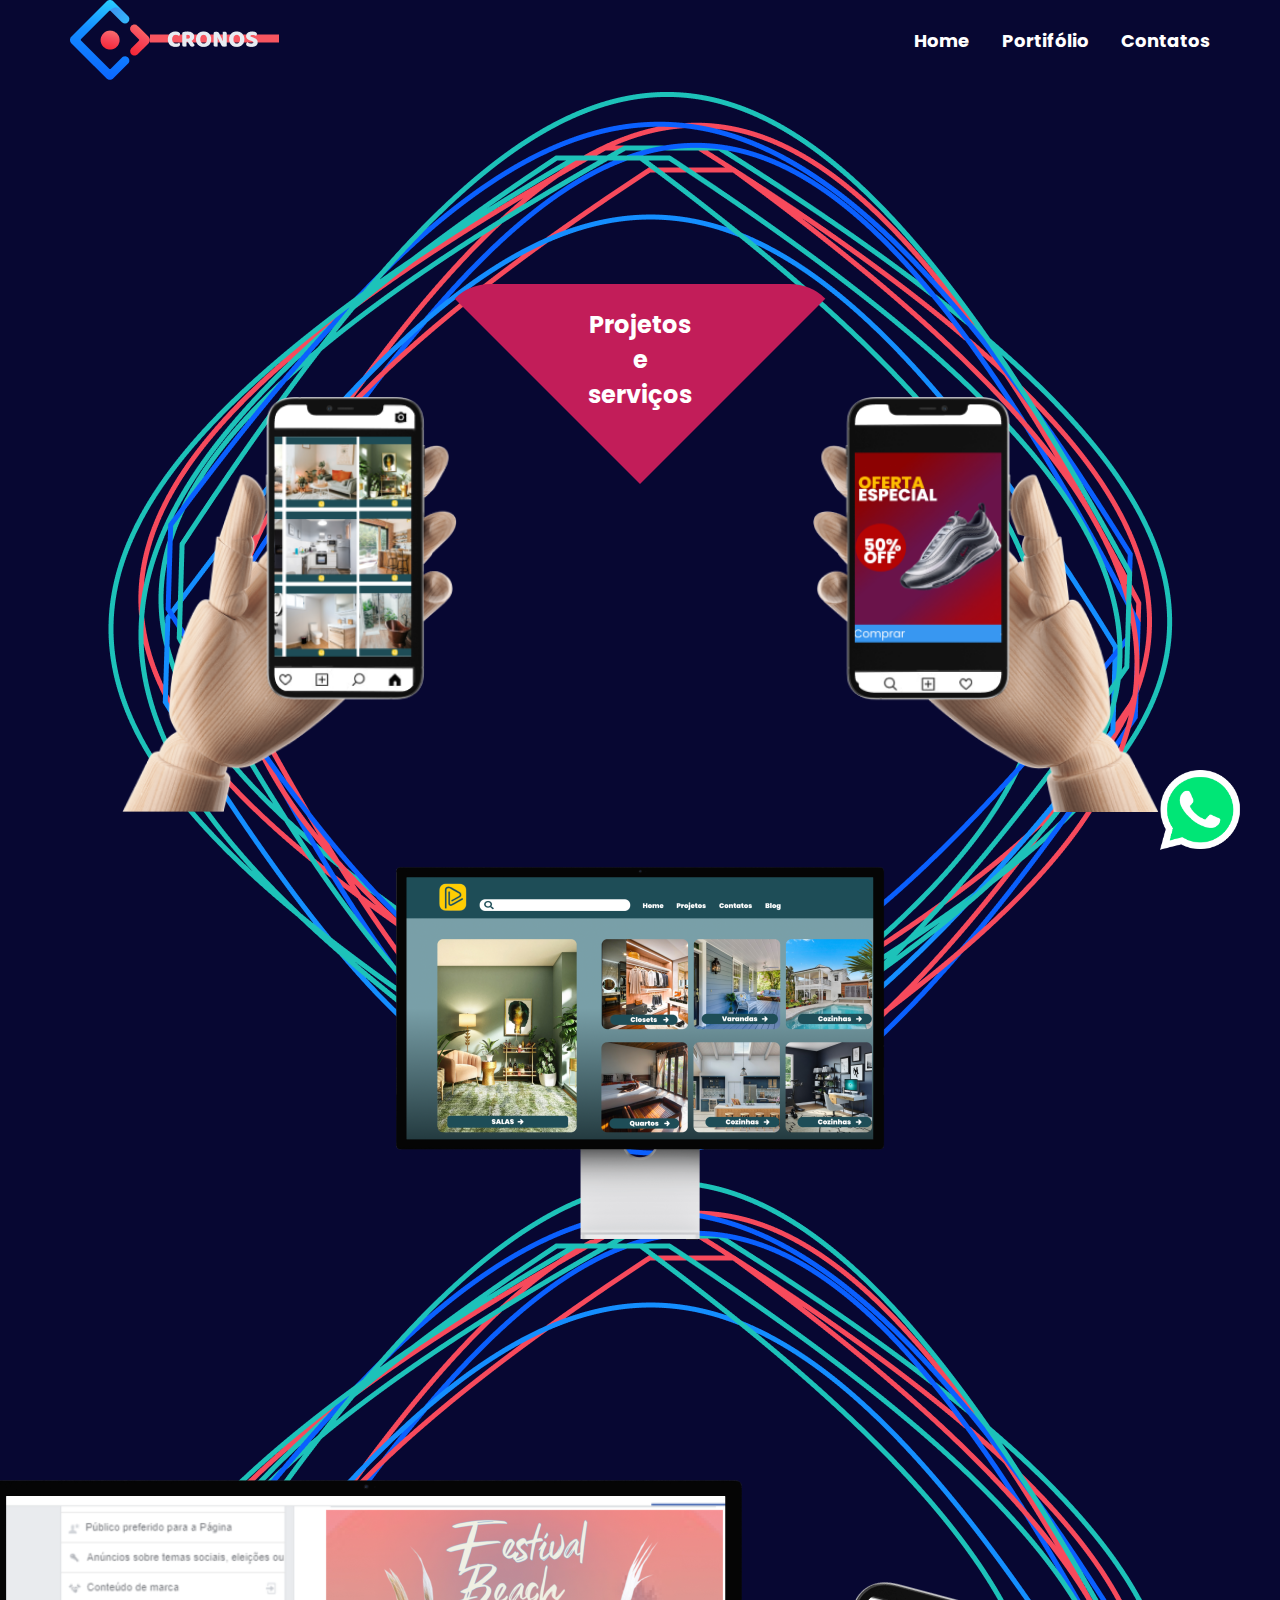
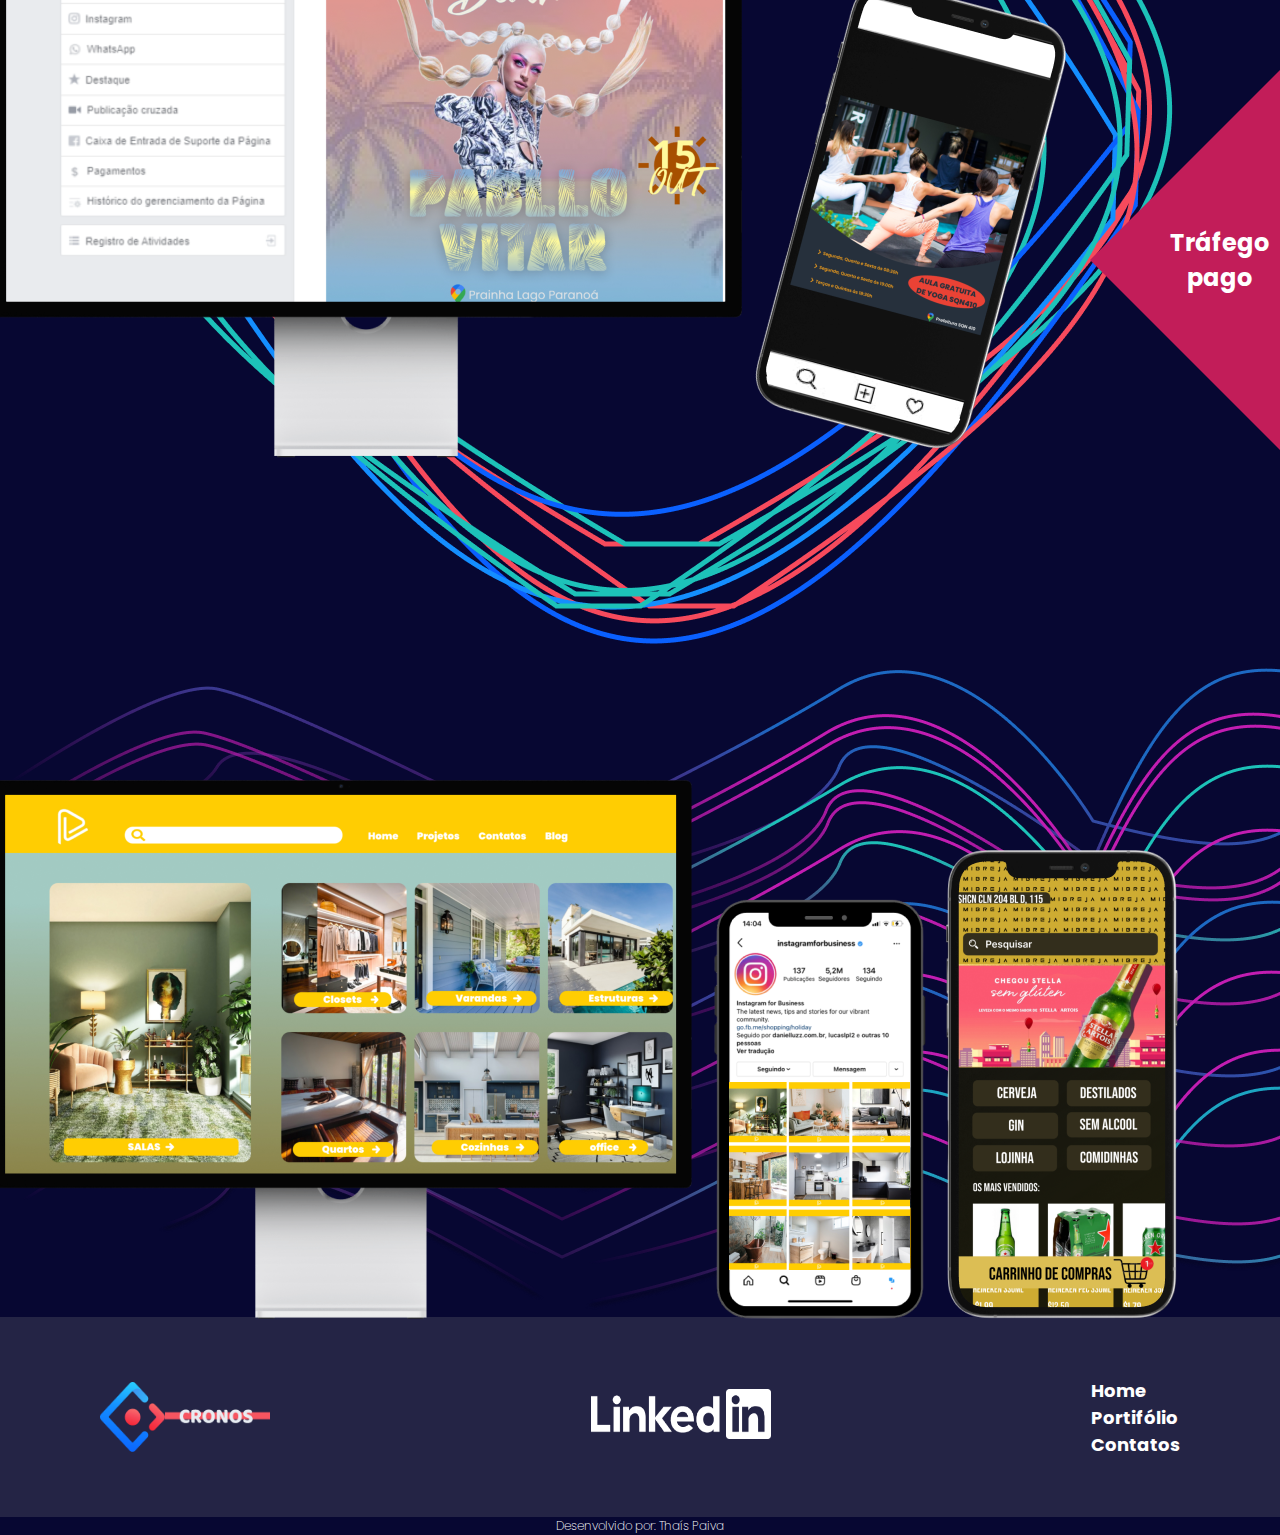
==== commit 6947a7d9: "Add files via upload" ====
--- a/index02.html
+++ b/index02.html
@@ -63,6 +63,9 @@
             <img class="circ" src="assets/circulo.png" alt="">
             <img class="circ2" src="assets/circulo.png" alt="">
             <img class="circL" src="assets/line.png" alt="">
+
+
+            <a href="https://wa.link/nx71lt"><img class="wpp" src="assets/wpp.png" alt=""></a>
     </section>   
 
     <footer>
--- a/css/style02.css
+++ b/css/style02.css
@@ -183,6 +183,14 @@
    transition: all 600ms;
 }
 
+.wpp{
+    position: fixed;
+    right: 40px;
+    width: 80px;
+    height: 80px;
+    bottom: 50px;
+}
+
 @media(max-width:440px){
     section{
         width: 430px;
@@ -200,10 +208,12 @@
     }
     
     .menu{
+        width: 430px;
         display: flex;
          justify-content: space-between;
         margin: auto;
         list-style: none;
+        padding: 16px;
     }
     
     nav{
@@ -358,6 +368,15 @@
        height: 300px;
     }
 
+    .wpp{
+        position: fixed;
+        right: 40px;
+        width: 80px;
+        height: 80px;
+        bottom: 100px;
+    }
+    
+
     footer{
         background-color:#242445;
         width: 440px;
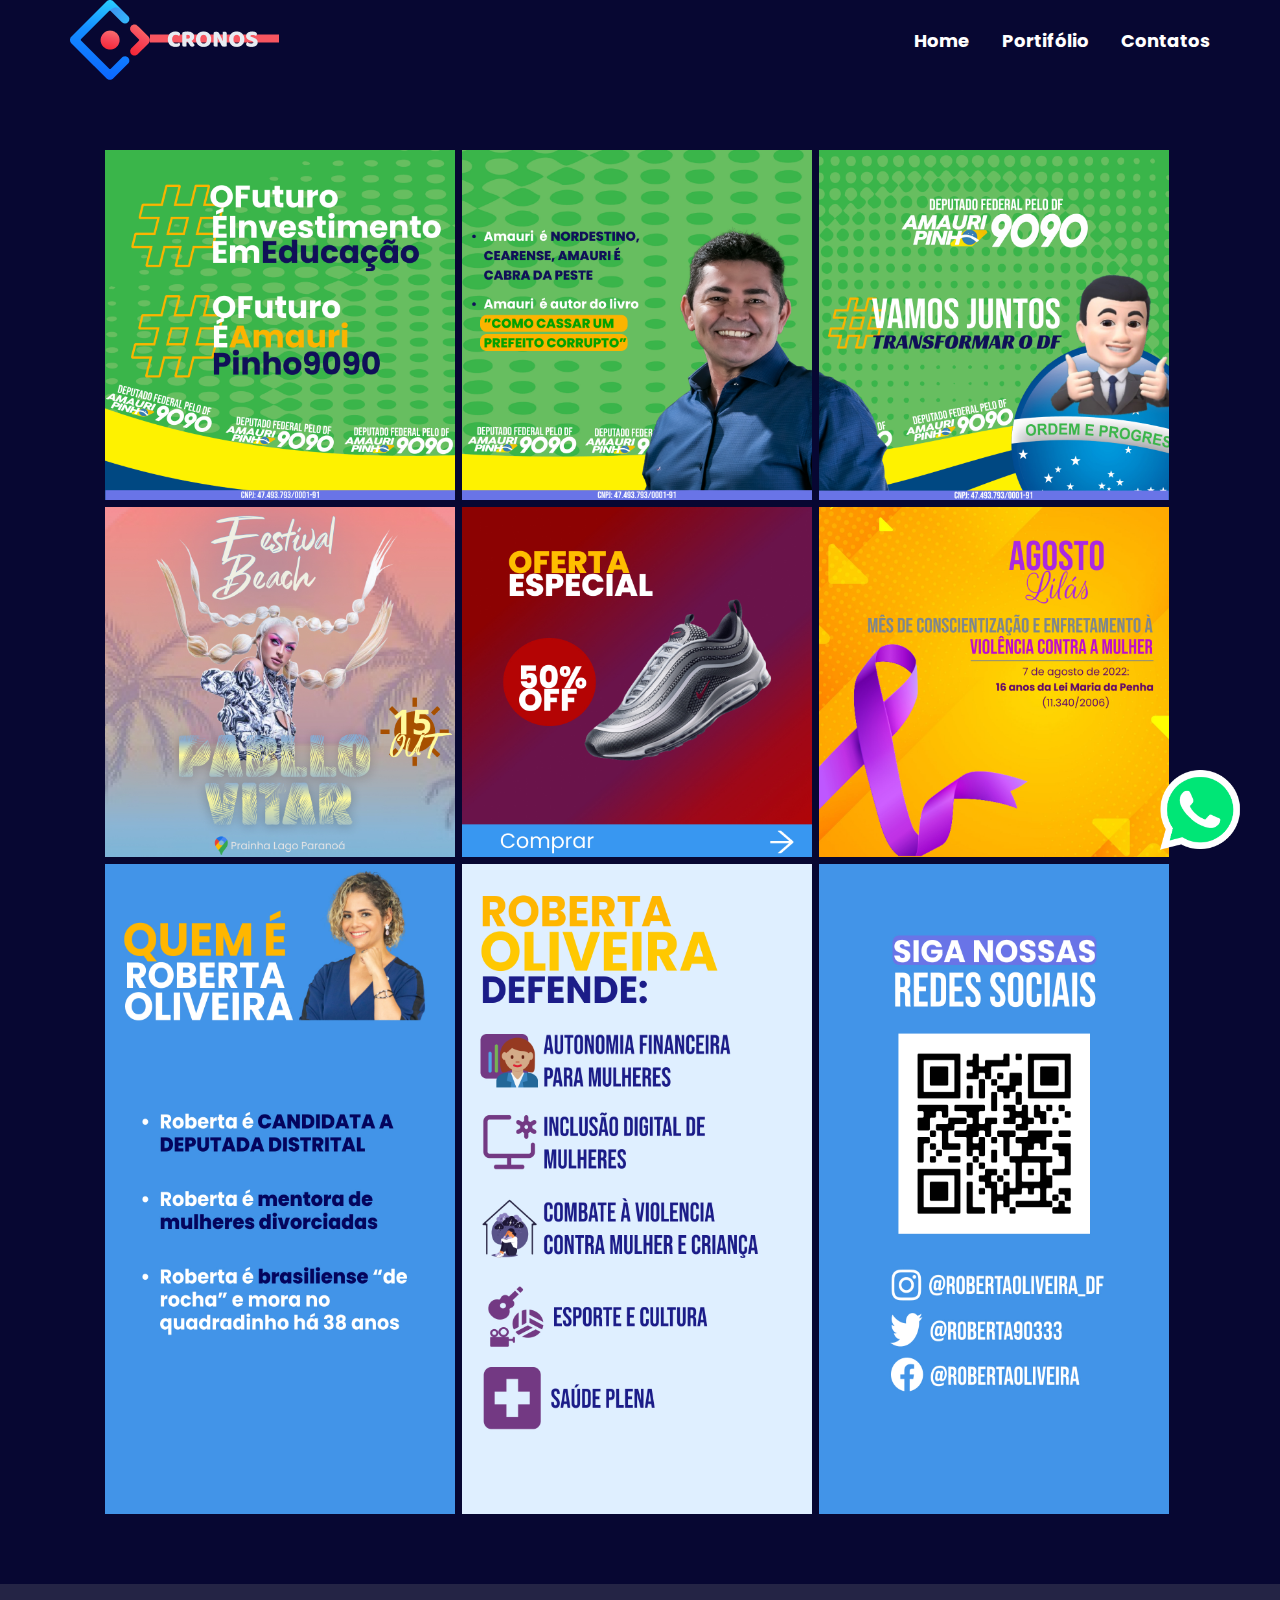
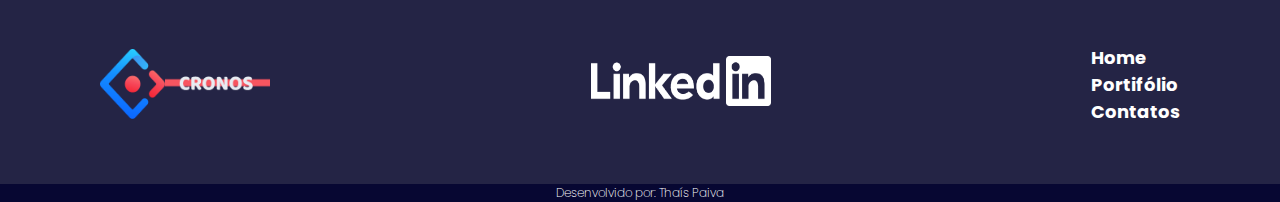
==== commit 23d01a38: "Add files via upload" ====
--- a/index02.html
+++ b/index02.html
@@ -2,26 +2,26 @@
 <html lang="pt-br">
 <head>
     <link rel="preconnect" href="https://fonts.googleapis.com">
-<link rel="preconnect" href="https://fonts.gstatic.com" crossorigin>
-<link href="https://fonts.googleapis.com/css2?family=Poppins:wght@700&display=swap" rel="stylesheet">
+    <link rel="preconnect" href="https://fonts.gstatic.com" crossorigin>
+    <link href="https://fonts.googleapis.com/css2?family=Poppins:wght@700&display=swap" rel="stylesheet">
+    
+    <link rel="preconnect" href="https://fonts.googleapis.com">
+    <link rel="preconnect" href="https://fonts.gstatic.com" crossorigin>
+    <link href="https://fonts.googleapis.com/css2?family=Poppins:wght@200&display=swap" rel="stylesheet">
+    
+    <link
+    rel="stylesheet"
+    href="https://cdnjs.cloudflare.com/ajax/libs/animate.css/4.1.1/animate.min.css"
+    />
+    <link rel="stylesheet" href="css/style02.css">
 
-<link rel="preconnect" href="https://fonts.googleapis.com">
-<link rel="preconnect" href="https://fonts.gstatic.com" crossorigin>
-<link href="https://fonts.googleapis.com/css2?family=Poppins:wght@200&display=swap" rel="stylesheet">
-
-<link
-rel="stylesheet"
-href="https://cdnjs.cloudflare.com/ajax/libs/animate.css/4.1.1/animate.min.css"
-/>
-    
     <meta charset="UTF-8">
     <meta http-equiv="X-UA-Compatible" content="IE=edge">
     <meta name="viewport" content="width=device-width, initial-scale=1.0">
     <title>Portifólio</title>
-    <link rel="stylesheet" href="css/style02.css">
-
 </head>
 <body>
+
     <ul class="menu">
         <img class="logo" src="assets/logo.png" alt="">
         <nav>
@@ -30,59 +30,46 @@
         <li><a href="index03.html">Contatos</a></li>
         </nav>
  </ul>
-    <section>
+    
+    <SECtion>
 
+        <div class="instaverde">
+            <img class="fotoinsta" src="assets/1.1.jpg" alt="">
+            <img class="fotoinsta" src="assets/2.1.1.jpg" alt="">
+            <img class="fotoinsta" src="assets/3,1.jpg" alt="">
+        </div>
 
-            <div class="posicao_triangulo animate__animated animate__backInDown">
-            <div id="triangulo_para_baixo" ><h2>Projetos <br>
-                e
-                serviços</h2></div>
-            </div>
-            <div class="anuncios_celulares">
-                <img class="cel" src="assets/insta.png" alt="">
-                <img class="cel" src="assets/tenis.png" alt="">
-            </div>
+        <div class="insta2">
+            <img class="fotoinsta" src="assets/mulher 1.jpg" alt="">
+            <img class="fotoinsta" src="assets/tenis.jpg" alt="">
+            <img class="fotoinsta" src="assets/Instagram post - Pabllo.jpg" alt="">
+        </div>
 
-            <div class="site_azul">
-                <img class="azul" src="assets/siteazul.png" alt="">
-            </div>
+        <div class="instaro">
+            <img class="ro" src="assets/ro1.jpg" alt="">
+            <img class="ro" src="assets/ro2.jpg" alt="">
+            <img class="ro" src="assets/ro3.jpg" alt="">
+        </div>
 
-            <div class="trafego_pago">
-                <img class="azul" src="assets/pablo.png" alt="">
-                <img class="cel" src="assets/yoga.png" alt="">
-                <div id="triangulo_para_esquerda"> <h1>Tráfego
-                    pago</h1> </div>
-            </div>
+        <a href="https://wa.link/nx71lt"><img class="wpp" src="assets/wpp.png" alt=""></a>
 
-            <div class="ultima">
-                <img class="azul" src="assets/amarelo.png" alt="">
-                <img class="tel" src="assets/instaamarelo.png" alt="">
-                <img class="tel2" src="assets/mi.png" alt="">
-            </div>
+    </SECtion>
+ 
 
-            <img class="circ" src="assets/circulo.png" alt="">
-            <img class="circ2" src="assets/circulo.png" alt="">
-            <img class="circL" src="assets/line.png" alt="">
+<footer>
+    <div class="div_rodape">
+    <img class="logo_rodape" src="assets/logo.png" alt="">
 
+    <a href="https://www.linkedin.com/in/tha%C3%ADs-paiva-34653b239/"><img class="linkedin_2" src="assets/linkdin.png" alt=""></a>
 
-            <a href="https://wa.link/nx71lt"><img class="wpp" src="assets/wpp.png" alt=""></a>
-    </section>   
+    <ul class="menu_rodape" >
+        <li><a class="a_rodape" href="index.html">Home</a></li>
+        <li><a class="a_rodape" href="index02.html">Portifólio</a></li>
+        <li><a class="a_rodape" href="index03.html">Contatos</a></li>
+    </ul></div>
+    
+ <p class="h1_footer">Desenvolvido por: Thaís Paiva</p>
+</footer>
 
-    <footer>
-        <div class="div_rodape">
-        <img class="logo_rodape" src="assets/logo.png" alt="">
-    
-        <a href="https://www.linkedin.com/in/tha%C3%ADs-paiva-34653b239/"><img class="linkedin_2" src="assets/linkdin.png" alt=""></a>
-    
-        <ul class="menu_rodape" >
-            <li><a class="a_rodape" href="index.html">Home</a></li>
-            <li><a class="a_rodape" href="index02.html">Portifólio</a></li>
-            <li><a class="a_rodape" href="index03.html">Contatos</a></li>
-        </ul></div>
-        
-     <p class="h1_footer">Desenvolvido por: Thaís Paiva</p>
-    </footer>
 </body>
-
-
 </html>--- a/css/style02.css
+++ b/css/style02.css
@@ -33,7 +33,6 @@
     align-items: center;
     gap: 32px;
 }
-
 
 a{
     color: white;
@@ -51,89 +50,51 @@
     color: #ffff;
 }
 
-#triangulo_para_baixo{
-    width: 0; 
-    height: 0; 
-    border-left: 200px solid transparent;
-    border-right: 200px solid transparent;
-    border-top: 200px solid #C21D59;
-    border-radius: 50px;
-    display: flex;
-    justify-content: center;
-    align-items: center;
-}
-
-h2{
-    margin-bottom: 250px;
-    text-align: center;
-    color: #ffff;
-    font-size: 24px;
-    font-family: "Poppins";
-}
-
-#triangulo_para_esquerda{
-    width: 0;
-    height: 0;
-    border-top: 200px solid transparent;
-    border-bottom: 200px solid transparent;
-    border-right: 200px solid #C21D59;
-    position: absolute;
-    right: 0%;
-    top: 180px;
-    display: flex;
-    align-items:center ;
-}
-
-h1{
-    margin-left: 80px;
-    text-align: center;
-    color: #ffff;
-    font-size: 24px;
-    font-family: "Poppins";
-}
-
-
-.posicao_triangulo{
-    position: absolute;
-    top: 204px;
-    transform: (-50% , -50%);
-    
-}
-
-.anuncios_celulares{
-    width: 1037px;
-    height: 415px;
-    position: absolute;
-    top: 317px;
-    display: flex;
-    justify-content: space-between;
+.instaverde{
+    margin-top: 70px;
+    display: flex;
+    flex-direction: row-reverse;   
+}
+
+.fotoinsta{
+    width: 350px;
+    height: 350px;
+    margin-right: 7px;
+    margin-bottom: 7px;
+}
+
+.insta2{
+    display: flex;
+    flex-direction: row-reverse;
+}
+
+.instaro{
+    display: flex;
+    flex-direction: row;
+}
+
+.ro{
+    width: 350px;
+    height: 650px;
+    margin-right: 7px;
+    margin-bottom: 70px;
+}
+
+.ro:hover{
+    width: 500px;
+    height: 800px;
+    left: 150px;
     transition: all 600ms;
-}
-
-.site_azul{
-    position: absolute;
-    top: 787px;
-    width: 489px;
-    height: 374px;
-}
-
-.trafego_pago{
-    width: 1300px;
-    position: absolute;
-    top: 1400px;
-}
-
-.ultima{
-    width: 1300px;
-    position: absolute;
-    top: 2300px;
-}
-
-.circulo{
-    margin-top: 72px;
-}
-
-footer{
+ }
+
+.fotoinsta:hover{
+    width: 600px;
+    height: 500px;
+    left: 150px;
+    transition: all 600ms;
+ }
+
+ footer{
     background-color:#242445;
     ;
     width: 100%;
@@ -193,8 +154,9 @@
 
 @media(max-width:440px){
     section{
-        width: 430px;
-        width: 100%;
+        width: 440px;
+        padding-left: 10px;
+        padding-right: 10px;
         margin: auto;
         position: relative;
         display: flex;
@@ -238,142 +200,59 @@
         font-size: 12px;
         color: #ffff;
     }
-    
-    #triangulo_para_baixo{
-        width: 0; 
-        height: 0; 
-        border-left: 80px solid transparent;
-        border-right: 80px solid transparent;
-        border-top: 80px solid #C21D59;
-        border-radius: 30px;
-        display: flex;
-        justify-content: center;
-        align-items: center;
-    }
-    
-    h2{
-        margin-bottom: 100px;
-        text-align: center;
-        color: #ffff;
-        font-size: 12px;
-        font-family: "Poppins";
-    }
-    
-    #triangulo_para_esquerda{
-        width: 0;
-        height: 0;
-        border-top: 80px solid transparent;
-        border-bottom: 80px solid transparent;
-        border-right: 80px solid #C21D59;
-        position: absolute;
-        right: -40px;
-        top: 30px;
-        display: flex;
-        align-items:center ;
-    }
-    
-    h1{
-        margin-left: 30px;
-        text-align: center;
-        color: #ffff;
-        font-size: 12px;
-        font-family: "Poppins";
-    }
-    
-    .posicao_triangulo{
-        position: absolute;
-        top: 70px;
-        transform: (-50% , -50%);
-        
-    }
-    
-    .anuncios_celulares{
-        width: 440px;
-        height: 192px;
-        position: absolute;
-        top: 100px;
-        display: flex;
-        justify-content: space-around;
-    }
-
-   .cel {
-        width: 142px;
-        height: 192px;
-    }
-    
-    .site_azul{
-        position: absolute;
-        display: flex;
-        justify-content: center;
-        top: 300px;
-        width: 430px;
-        height: 186px;
-    }
-    
-    .azul{
-        width: 243px;
-        height: 186px;
-    }
-
-    .trafego_pago{
-        width: 430px;
-        position: absolute;
-        top: 570px;
-        display: flex;
-        right: 0%;
-        display: flex;
-        justify-content: center;
-        padding-left: 60px;
-    }
-    
-    .ultima{
-        width: 430px;
-        position: absolute;
-        top: 900px;
-        padding-left: 18px;
-        display: flex;
-        align-items: flex-end;
-    }
-    
-    .circulo{
-        margin-top: 72px;
-    }
-
-    .circ{
-        width: 381px;
-        height: 350px;
-    }
-    .circL{
-        width: 440px;
-        height: 250px;
-    }
-
-    .circ2{
-        width: 381px;
-        height: 350px;
-        margin-top: 150px;
-    }
-
-    .tel{
-        width: 82px;
-        height: 142px;
-    }
-    .tel2{
-        width: 82px;
-        height: 160px;
-    }
-    
-    .anuncios_celulares:hover{
-       width: 255px;
-       height: 300px;
-    }
+
+    
+.instaverde{
+    margin-top: 70px;
+    display: flex;
+    flex-direction: row-reverse;   
+}
+
+.fotoinsta{
+    width: 140px;
+    height: 140px;
+    margin-right: 7px;
+    margin-bottom: 7px;
+}
+
+.insta2{
+    display: flex;
+    flex-direction: row-reverse;
+}
+
+.instaro{
+    display: flex;
+    flex-direction: row;
+}
+
+.ro{
+    width: 140px;
+    height: 250px;
+    margin-right: 7px;
+    margin-bottom: 70px;
+}
+
+.ro:hover{
+    width: 200px;
+    height: 400px;
+    left: 150px;
+    transition: all 600ms;
+ }
+
+.fotoinsta:hover{
+    width: 200px;
+    height: 200px;
+    left: 150px;
+    transition: all 600ms;
+ }
+
 
     .wpp{
-        position: fixed;
+        position:fixed;
         right: 40px;
-        width: 80px;
-        height: 80px;
-        bottom: 100px;
+        width: 50px;
+        height: 50px;
+        bottom: 150px;
     }
     
 
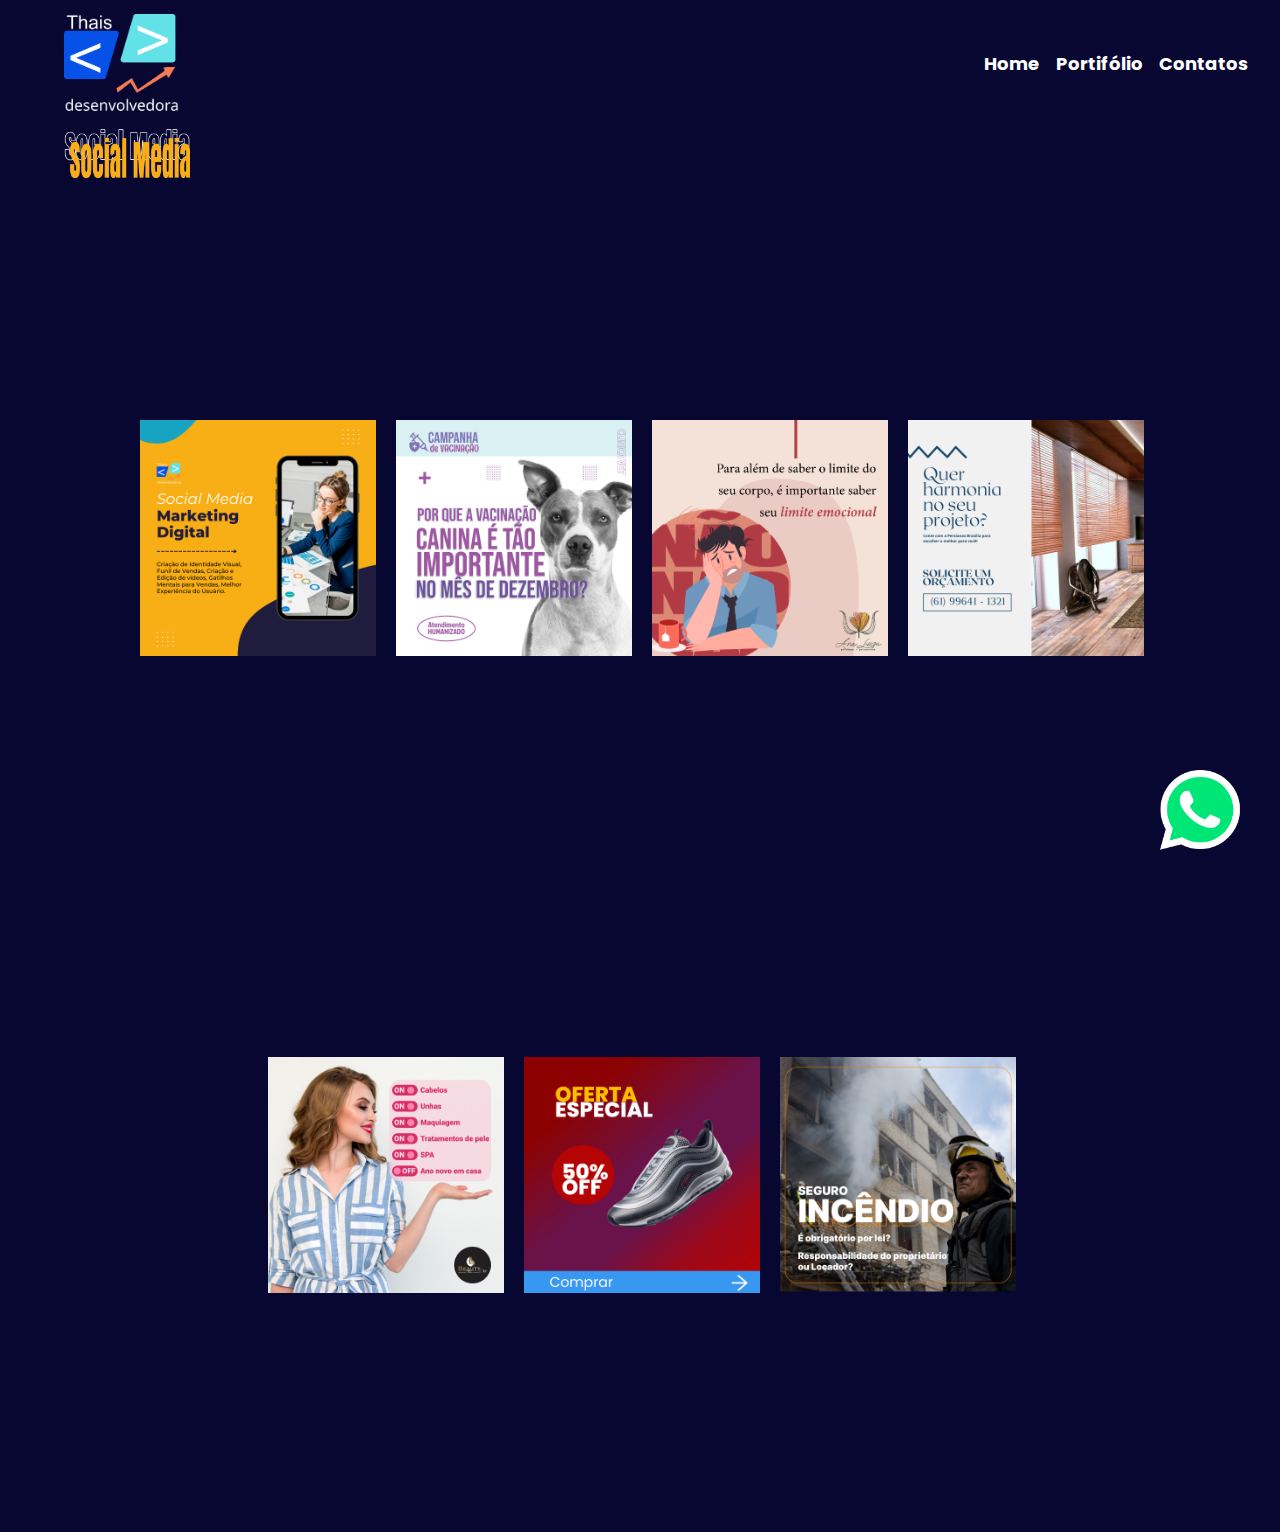
==== commit eca52377: "Add files via upload" ====
--- a/index02.html
+++ b/index02.html
@@ -15,6 +15,8 @@
     />
     <link rel="stylesheet" href="css/style02.css">
 
+    <script src="script.js" defer></script>
+
     <meta charset="UTF-8">
     <meta http-equiv="X-UA-Compatible" content="IE=edge">
     <meta name="viewport" content="width=device-width, initial-scale=1.0">
@@ -31,24 +33,67 @@
         </nav>
  </ul>
     
+ 
+    <div class="socialmedia">
+        <img class="social" src="assets/Prancheta 7.png" alt="">
+    </div>
     <SECtion>
 
-        <div class="instaverde">
-            <img class="fotoinsta" src="assets/1.1.jpg" alt="">
-            <img class="fotoinsta" src="assets/2.1.1.jpg" alt="">
-            <img class="fotoinsta" src="assets/3,1.jpg" alt="">
+        <div id="items-wrapper">
+            <div id="items">
+              <div class="item"><img src="assets/thais (1).png"/></div>
+              <div class="item"><img src="assets/thais (2).png"/></div>
+              <div class="item"><img src="assets/thais (3).png"/></div>
+            </div>
+        </div>
+       
+        <div id="items-wrapper">
+            <div id="items">
+              <div class="item"><img src="assets/clin.png"/></div>
+              <div class="item"><img src="assets/clin2.png"/></div>
+              <div class="item"><img src="assets/clin3.png"/></div>
+            </div>
         </div>
 
-        <div class="insta2">
-            <img class="fotoinsta" src="assets/mulher 1.jpg" alt="">
-            <img class="fotoinsta" src="assets/tenis.jpg" alt="">
-            <img class="fotoinsta" src="assets/Instagram post - Pabllo.jpg" alt="">
+        <div id="items-wrapper">
+            <div id="items">
+              <div class="item"><img src="assets/psi.png"/></div>
+              <div class="item"><img src="assets/psi3.jpeg"/></div>
+              <div class="item"><img src="assets/psi2.png"/></div>
+            </div>
         </div>
 
-        <div class="instaro">
-            <img class="ro" src="assets/ro1.jpg" alt="">
-            <img class="ro" src="assets/ro2.jpg" alt="">
-            <img class="ro" src="assets/ro3.jpg" alt="">
+        <div id="items-wrapper">
+            <div id="items">
+              <div class="item"><img src="assets/persian.png"/></div>
+              <div class="item"><img src="assets/persianas.png"/></div>
+              <div class="item"><img src="assets/persians.png"/></div>
+            </div>
+        </div>
+
+        <div id="items-wrapper">
+            <div id="items">
+              <div class="item"><img src="assets/salao.png"/></div>
+              <div class="item"><img src="assets/salao2.png"/></div>
+              <div class="item"><img src="assets/salao3.png"/></div>
+              <div class="item"><img src="assets/salao4.png"/></div>
+            </div>
+        </div>
+
+        <div id="items-wrapper">
+            <div id="items">
+              <div class="item"><img src="assets/div (3).jpg"/></div>
+              <div class="item"><img src="assets/div (2).jpg"/></div>
+              <div class="item"><img src="assets/div (1).jpg"/></div>
+            </div>
+        </div>
+
+        <div id="items-wrapper">
+            <div id="items">
+              <div class="item"><img src="assets/azed.png"/></div>
+              <div class="item"><img src="assets/azd2.png"/></div>
+              <div class="item"><img src="assets/azd3.png"/></div>
+            </div>
         </div>
 
         <a href="https://wa.link/nx71lt"><img class="wpp" src="assets/wpp.png" alt=""></a>
@@ -56,20 +101,6 @@
     </SECtion>
  
 
-<footer>
-    <div class="div_rodape">
-    <img class="logo_rodape" src="assets/logo.png" alt="">
-
-    <a href="https://www.linkedin.com/in/tha%C3%ADs-paiva-34653b239/"><img class="linkedin_2" src="assets/linkdin.png" alt=""></a>
-
-    <ul class="menu_rodape" >
-        <li><a class="a_rodape" href="index.html">Home</a></li>
-        <li><a class="a_rodape" href="index02.html">Portifólio</a></li>
-        <li><a class="a_rodape" href="index03.html">Contatos</a></li>
-    </ul></div>
     
- <p class="h1_footer">Desenvolvido por: Thaís Paiva</p>
-</footer>
-
 </body>
 </html>--- a/css/style02.css
+++ b/css/style02.css
@@ -7,20 +7,89 @@
 body{
      background-color: #070732;
 }
+button{
+    z-index: 2;
+    position: absolute;
+    top: 195px;
+    background-color: aqua;
+    border: none;
+    border-radius: 10px;
+    padding: 1%;
+    box-shadow: 2px 2px black;
+  }
+  
+  button:hover{
+    cursor: pointer;
+  }
+  
+  button:active{
+    transform: scale(1.1);
+  }
+  
+  #back{
+    left: 1%;
+  }
+  
+  #forward{
+    right: 1%;
+  }
+  
+  #items-wrapper {
+    width: 20vw;
+    height: 20vw;
+    padding: 10px;
+  }
+  
+  #items {
+    position: relative;
+    left: 1%;
+    display: flex;
+    overflow-x: auto;
+    scroll-snap-type: x mandatory;
+    --webkit-overflow-scrolling: touch;
+    scroll-behavior: smooth;
+  }
+  
+  .item {
+    flex: none;
+    
+    width: 100%;
+    height: 100%;
+    
+    scroll-snap-align: start;
+    pointer-events: none;
+  }
+  
+  img {
+    width: 100%;
+    height: 100%;
+  
+    object-fit: cover;
+  }
+
+
+
+
+
+
+.logo{
+    width: 10%;
+    height: 10%;
+}
 
 section{
-    max-width: 1280px;
-    width: 100%;
-    margin: auto;
+    padding: 3%;
+    width: 100vw;
+    height: 150vh;
     position: relative;
     display: flex;
-    flex-direction: column;
+    flex-wrap: wrap;
     align-items: center;
+    justify-content: center;
 }
 
 .menu{
-    max-width: 1300px;
-    padding: 0 70px;
+    padding: 0 5%;
     display: flex;
     justify-content: space-between;
     margin: auto;
@@ -31,7 +100,7 @@
 nav{
     display: flex;
     align-items: center;
-    gap: 32px;
+    gap: 7%;
 }
 
 a{
@@ -50,98 +119,10 @@
     color: #ffff;
 }
 
-.instaverde{
-    margin-top: 70px;
-    display: flex;
-    flex-direction: row-reverse;   
-}
-
-.fotoinsta{
-    width: 350px;
-    height: 350px;
-    margin-right: 7px;
-    margin-bottom: 7px;
-}
-
-.insta2{
-    display: flex;
-    flex-direction: row-reverse;
-}
-
-.instaro{
-    display: flex;
-    flex-direction: row;
-}
-
-.ro{
-    width: 350px;
-    height: 650px;
-    margin-right: 7px;
-    margin-bottom: 70px;
-}
-
-.ro:hover{
-    width: 500px;
-    height: 800px;
-    left: 150px;
-    transition: all 600ms;
- }
-
-.fotoinsta:hover{
-    width: 600px;
-    height: 500px;
-    left: 150px;
-    transition: all 600ms;
- }
-
- footer{
-    background-color:#242445;
-    ;
-    width: 100%;
-    height: 200px;
-}
-
-.div_rodape{
-    max-width: 1300px;
-    width: 100%;
-    height: 200px;
-    padding: 100px;
+.social{
+  padding:0 5% ;
     margin: auto;
-    display: flex;
-    justify-content: space-between;
-    align-items: center;
-    margin: auto;
-    list-style: none;
-}
-
-.logo_rodape{
-    width: 170px;
-    height: 70px;
-}
-
-.h1_footer {
-    font-family: "Poppins";
-    font-weight: 200;
-    font-size: 12px;
-    color: #ffff;
-    display: flex;
-    justify-content: center;
-}
-
-.menu_rodape{
-    list-style: none;
-}
-
-.linkedin_2{
-    width: 180px;
-    height: 50px;
-}
-
-.anuncios_celulares:hover{
-   width: 700px;
-   height: 600px;
-   left: 150px;
-   transition: all 600ms;
+    width: 20vw;
 }
 
 .wpp{
@@ -152,150 +133,42 @@
     bottom: 50px;
 }
 
-@media(max-width:440px){
-    section{
-        width: 440px;
-        padding-left: 10px;
-        padding-right: 10px;
-        margin: auto;
-        position: relative;
-        display: flex;
-        flex-direction: column;
-        align-items: center;
-    }
+@media(max-width:620px){
+  #items-wrapper {
+    width: 40vw;
+    height: 40vw;
+   
+  }
 
-    .logo{
-        width: 93px;
-        height: 40px;
-    }
-    
-    .menu{
-        width: 430px;
-        display: flex;
-         justify-content: space-between;
-        margin: auto;
-        list-style: none;
-        padding: 16px;
-    }
-    
-    nav{
-        display: flex;
-        align-items: center;
-        gap: 16px;
-    }
-    
-    
-    a{
-        color: white;
-        text-decoration: none;
-        font-family: "Poppins";
-        font-size: 12px;
-        font-weight: 700;
-        list-style: none;   
-    }
-    
-    li{
-        font-family: Poppins;
-        list-style: none;
-        font-size: 12px;
-        color: #ffff;
-    }
-
-    
-.instaverde{
-    margin-top: 70px;
-    display: flex;
-    flex-direction: row-reverse;   
+  section{
+    height: 120vh;
 }
 
-.fotoinsta{
-    width: 140px;
-    height: 140px;
-    margin-right: 7px;
-    margin-bottom: 7px;
+.logo{
+    width: 60px;
+    height: 60px;
 }
 
-.insta2{
-    display: flex;
-    flex-direction: row-reverse;
+nav{
+    gap: 12px;
 }
 
-.instaro{
-    display: flex;
-    flex-direction: row;
+
+a{
+    color: white;
+    text-decoration: none;
+    font-family: "Poppins";
+    font-size: 8px;
+    font-weight: 700;
+    list-style: none;    
 }
 
-.ro{
-    width: 140px;
-    height: 250px;
-    margin-right: 7px;
-    margin-bottom: 70px;
+.wpp{
+    position: fixed;
+    right: 10px;
+    width: 50px;
+    height: 50px;
+    bottom: 100px;
 }
 
-.ro:hover{
-    width: 200px;
-    height: 400px;
-    left: 150px;
-    transition: all 600ms;
- }
-
-.fotoinsta:hover{
-    width: 200px;
-    height: 200px;
-    left: 150px;
-    transition: all 600ms;
- }
-
-
-    .wpp{
-        position:fixed;
-        right: 40px;
-        width: 50px;
-        height: 50px;
-        bottom: 150px;
-    }
-    
-
-    footer{
-        background-color:#242445;
-        width: 440px;
-        width: 100%;
-        height: 80px;
-    }
-    
-    .div_rodape{
-        width: 440px;
-        width: 100%;
-        height: 80px;
-        padding: 20px;
-        margin: auto;
-        display: flex;
-        justify-content: space-between;
-        align-items: center;
-        margin: auto;
-        list-style: none;
-    }
-    
-    .logo_rodape{
-        width: 93px;
-        height: 40px;
-    }
-    
-    .h1_footer {
-        font-family: "Poppins";
-        font-weight: 200;
-        font-size: 12px;
-        color: #ffff;
-        display: flex;
-        
-    }
-    
-    .menu_rodape{
-        list-style: none;
-    }
-    
-    .linkedin_2{
-        width: 50px;
-        height: 10px;
-    }
 }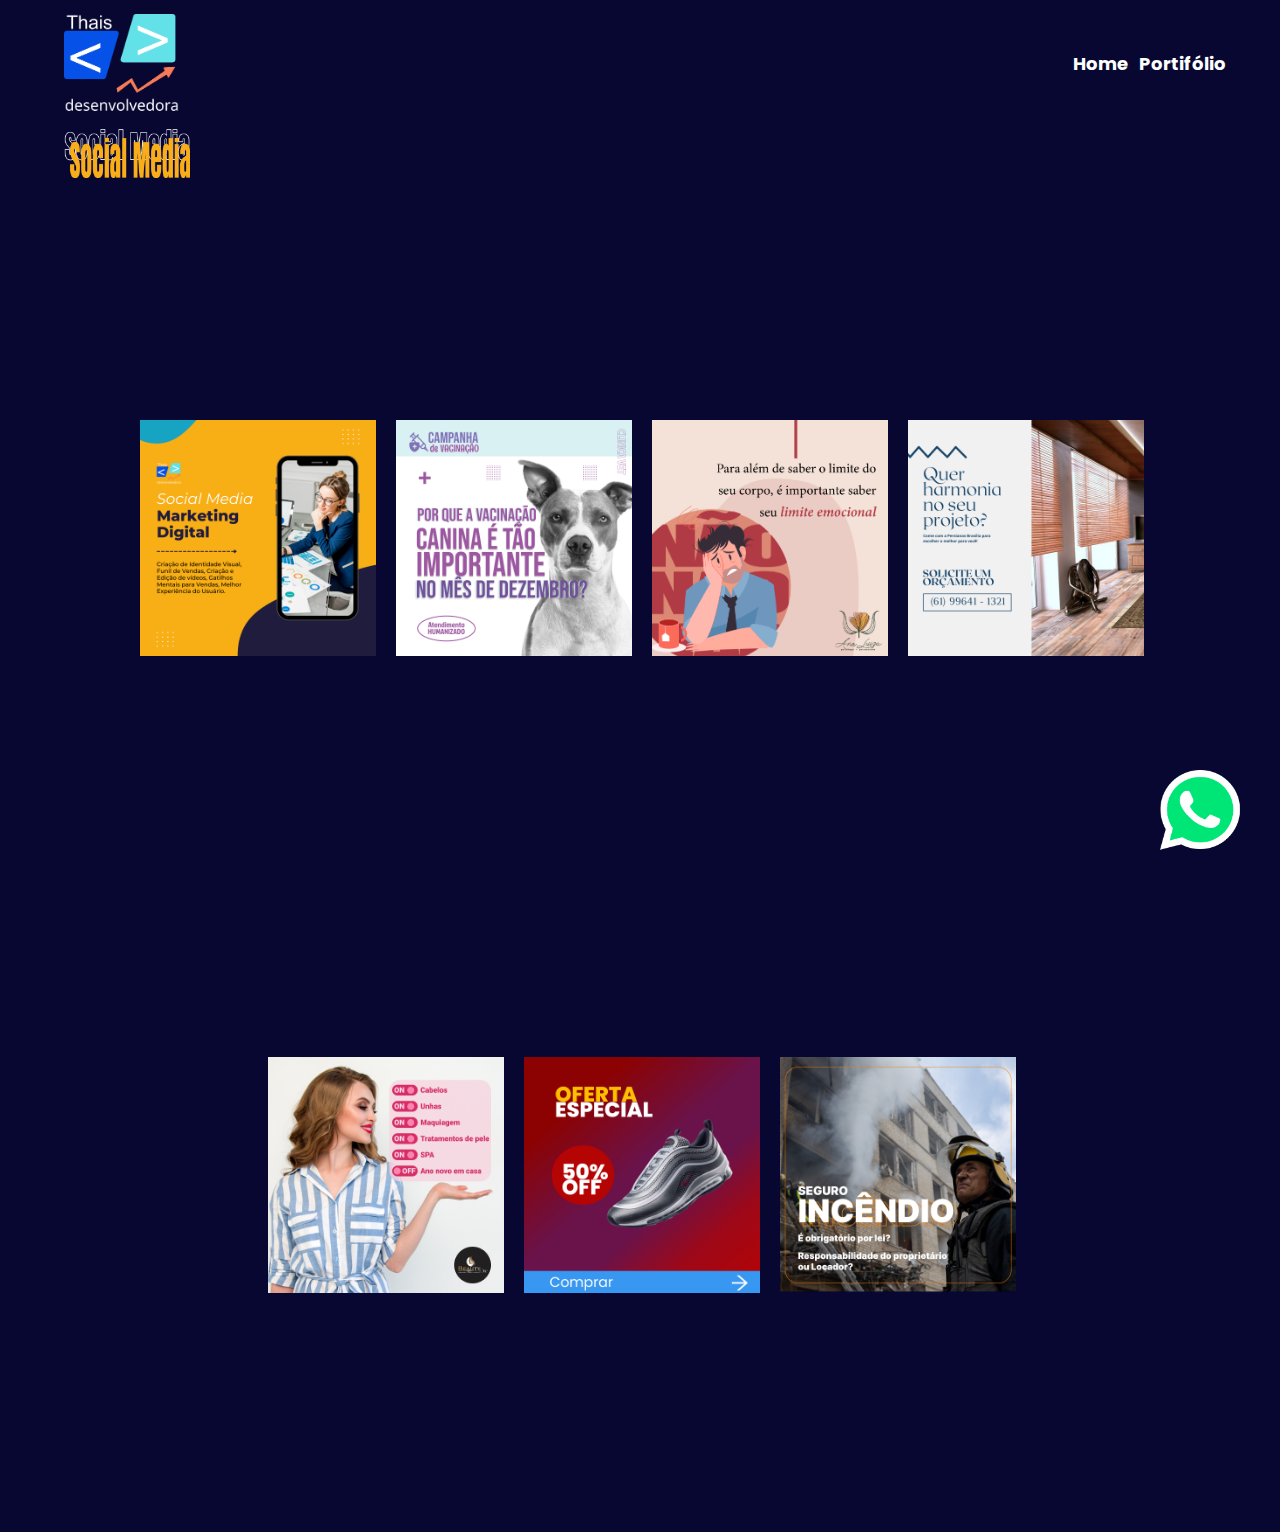
==== commit 1de8b3b6: "Add files via upload" ====
--- a/index02.html
+++ b/index02.html
@@ -29,7 +29,6 @@
         <nav>
         <li><a href="index.html">Home</a></li>
         <li><a href="index02.html">Portifólio</a></li>
-        <li><a href="index03.html">Contatos</a></li>
         </nav>
  </ul>
     
